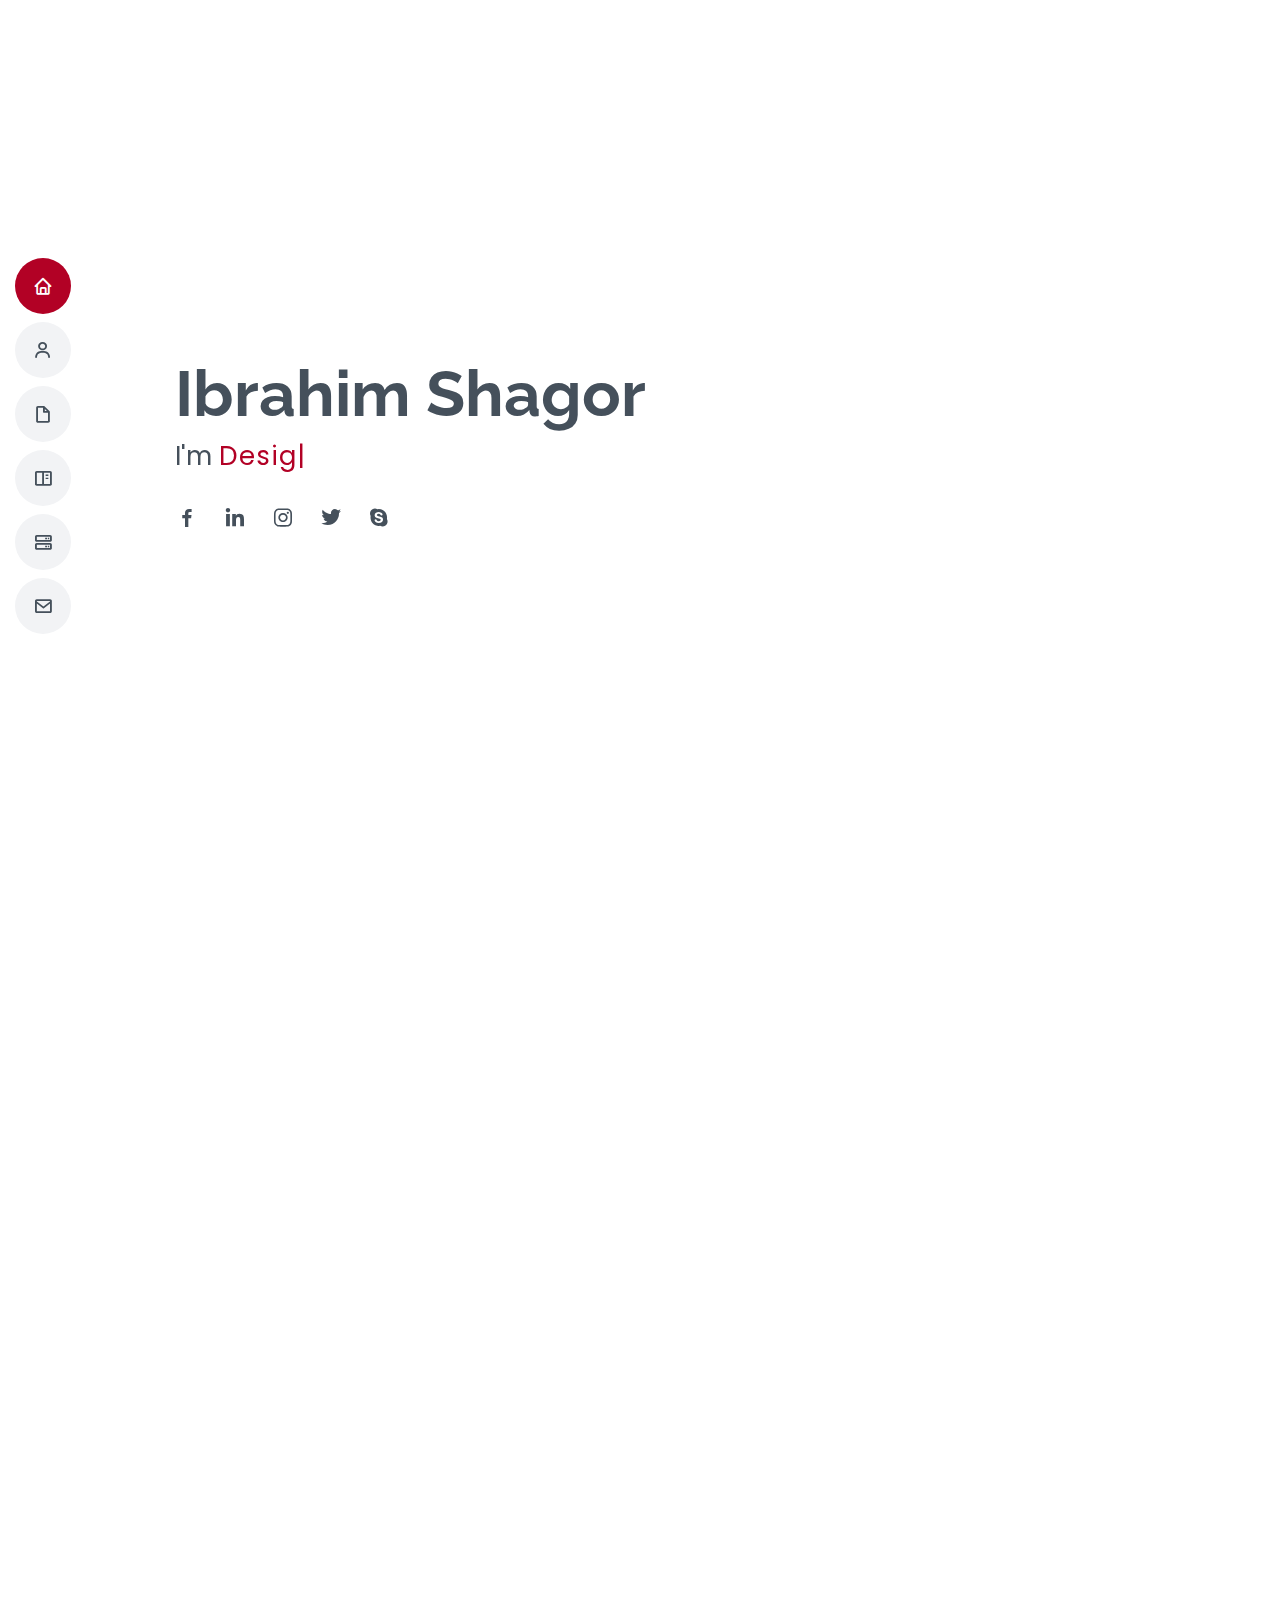
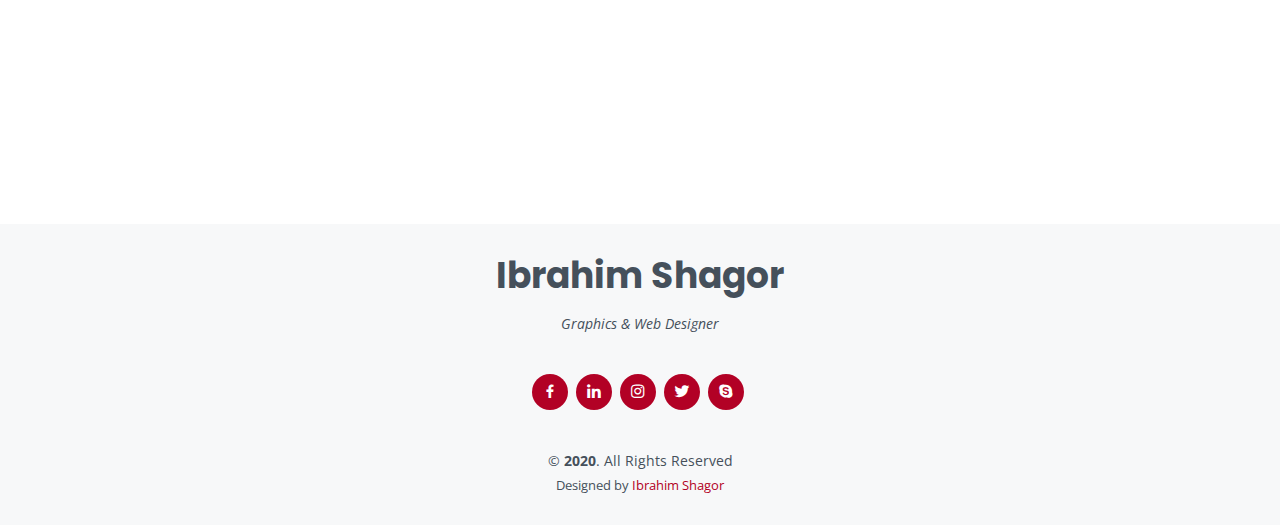
==== index.html @ 2f94fc1f "Update index.html" ====
<!DOCTYPE html>
<html lang="en">

<head>
  <meta charset="utf-8">
  <meta content="width=device-width, initial-scale=1.0" name="viewport">

  <title>Ibrahim - Personal Portfolio</title>
  <meta content="" name="description">
  <meta content="" name="keywords">

  <!-- Favicons -->
  <link href="https://i.postimg.cc/Vv76XWrm/favicon.png
" rel="icon">
  <link href="https://i.postimg.cc/Vv76XWrm/favicon.png
" rel="apple-touch-icon">

  <!-- Google Fonts -->
  <link href="https://fonts.googleapis.com/css?family=Open+Sans:300,300i,400,400i,600,600i,700,700i|Raleway:300,300i,400,400i,500,500i,600,600i,700,700i|Poppins:300,300i,400,400i,500,500i,600,600i,700,700i" rel="stylesheet">

  <!-- Vendor CSS Files -->
  <link href="assets/vendor/bootstrap/css/bootstrap.min.css" rel="stylesheet">
  <link href="assets/vendor/icofont/icofont.min.css" rel="stylesheet">
  <link href="assets/vendor/boxicons/css/boxicons.min.css" rel="stylesheet">
  <link href="assets/vendor/venobox/venobox.css" rel="stylesheet">
  <link href="assets/vendor/owl.carousel/assets/owl.carousel.min.css" rel="stylesheet">
  <link href="assets/vendor/aos/aos.css" rel="stylesheet">

  <!-- Template Main CSS File -->
  <link href="assets/css/style.css" rel="stylesheet">
  
  <!-- Template Main JS Script -->

  <!-- =======================================================
  * Template Name: Kobi
  * Template URL: https://ibrahimshagor.github.io/kobi/
  * Author: Ibrahim Shagor
  ======================================================== -->
</head>

<body>

  <!-- ======= Mobile nav toggle button ======= -->
  <button type="button" class="mobile-nav-toggle d-lg-none"><i class="icofont-navigation-menu"></i></button>

  <!-- ======= Header ======= -->
  <header id="header" class="d-flex flex-column justify-content-center">

    <nav class="nav-menu">
      <ul>
        <li class="active"><a href="#hero"><i class="bx bx-home"></i> <span>Home</span></a></li>
        <li><a href="#about"><i class="bx bx-user"></i> <span>About</span></a></li>
        <li><a href="#resume"><i class="bx bx-file-blank"></i> <span>Resume</span></a></li>
        <li><a href="#portfolio"><i class="bx bx-book-content"></i> <span>Portfolio</span></a></li>
        <li><a href="#services"><i class="bx bx-server"></i> <span>Services</span></a></li>
        <li><a href="#contact"><i class="bx bx-envelope"></i> <span>Contact</span></a></li>
      </ul>
    </nav><!-- .nav-menu -->

  </header><!-- End Header -->

  <!-- ======= Hero Section ======= -->
  <section id="hero" class="d-flex flex-column justify-content-center">
    <div class="container" data-aos="zoom-in" data-aos-delay="100">
      <h1>Ibrahim Shagor</h1>
      <p>I'm <span class="typed" data-typed-items="Designer, Developer, Freelancer"></span></p>
      <div class="social-links">
        <a href="https://www.facebook.com/ibrahimshagor.official/" class="facebook"><i class="bx bxl-facebook"></i></a>
        <a href="https://www.linkedin.com/in/mohammad-ibrahim-hossain-051128176/" class="linkedin"><i class="bx bxl-linkedin"></i></a>
        <a href="https://www.instagram.com/ibrahimshagor.official/" class="instagram"><i class="bx bxl-instagram"></i></a>
        <a href="#" class="twitter"><i class="bx bxl-twitter"></i></a>
        <a href="#" class="google-plus"><i class="bx bxl-skype"></i></a>
      </div>
    </div>
  </section><!-- End Hero -->

  <main id="main">

    <!-- ======= About Section ======= -->
    <section id="about" class="about">
      <div class="container" data-aos="fade-up">

        <div class="section-title">
          <h2>About</h2>
          <p></p>
        </div>

        <div class="row">
          <div class="col-lg-4">
            <img src="https://i.postimg.cc/m2RNjLPn/1-a.jpg" class="img-fluid" alt="">
          </div>
          <div class="col-lg-8 pt-4 pt-lg-0 content">
            <h3>Graphics Designer &amp; Web Developer.</h3>
            <p class="font-italic">
              
            </p>
            <div class="row">
              <div class="col-lg-6">
                <ul>
                  <li><i class="icofont-rounded-right"></i> <strong>Birthday:</strong> 22 April 1998</li>
                  <li><i class="icofont-rounded-right"></i> <strong>Website:</strong> ---</li>
                  <li><i class="icofont-rounded-right"></i> <strong>Phone:</strong> +880 19505 08397</li>
                  <li><i class="icofont-rounded-right"></i> <strong>City:</strong> Dhaka, Bangladesh</li>
                </ul>
              </div>
              <div class="col-lg-6">
                <ul>
                  <li><i class="icofont-rounded-right"></i> <strong>Age:</strong> 23</li>
                  <li><i class="icofont-rounded-right"></i> <strong>Degree:</strong> Bachelor</li>
                  <li><i class="icofont-rounded-right"></i> <strong>Email:</strong> ibrahimshagor.official@gmail.com</li>
                  <li><i class="icofont-rounded-right"></i> <strong>Freelance:</strong> Available</li>
                </ul>
              </div>
            </div>
            <p>
              I'm Ibrahim Shagor, a graphics and web designer. Designing is my passion. Andit always brings my happiness. I never feel bored to code a website or design a graphics. I always ready to serve.
            </p>
            <p><a href="https://drive.google.com/uc?export=download&id=1RC57catyP0ty26M885lwnnXZK2s25V3y"><button style="background: #B20125; color: white; padding: 10px 20px; border-radius: 20px;">Download CV</button></a></p>
          </div>
        </div>

      </div>
    </section><!-- End About Section -->

    <!-- ======= Facts Section ======= -->
    <section id="facts" class="facts">
      <div class="container" data-aos="fade-up">

        <div class="section-title">
          <h2>Facts</h2>
          <p></p>
        </div>

        <div class="row">

          <div class="col-lg-3 col-md-6">
            <div class="count-box">
              <i class="icofont-simple-smile"></i>
              <span data-toggle="counter-up">5</span>
              <p>Happy Clients</p>
            </div>
          </div>

          <div class="col-lg-3 col-md-6 mt-5 mt-md-0">
            <div class="count-box">
              <i class="icofont-document-folder"></i>
              <span data-toggle="counter-up">7</span>
              <p>Projects</p>
            </div>
          </div>

          <div class="col-lg-3 col-md-6 mt-5 mt-lg-0">
            <div class="count-box">
              <i class="icofont-live-support"></i>
              <span data-toggle="counter-up">1000</span>
              <p>Hours Of Support</p>
            </div>
          </div>

          <div class="col-lg-3 col-md-6 mt-5 mt-lg-0">
            <div class="count-box">
              <i class="icofont-clock-time"></i>
              <span data-toggle="counter-up">15</span>
              <p>Hard Workers</p>
            </div>
          </div>

        </div>

      </div>
    </section><!-- End Facts Section -->

    <!-- ======= Skills Section ======= -->
    <section id="skills" class="skills section-bg">
      <div class="container" data-aos="fade-up">

        <div class="section-title">
          <h2>Skills</h2>
          <p></p>
        </div>

        <div class="row skills-content">

          <div class="col-lg-6">

            <div class="progress">
              <span class="skill">HTML <i class="val">90%</i></span>
              <div class="progress-bar-wrap">
                <div class="progress-bar" role="progressbar" aria-valuenow="100" aria-valuemin="0" aria-valuemax="100"></div>
              </div>
            </div>

            <div class="progress">
              <span class="skill">CSS <i class="val">90%</i></span>
              <div class="progress-bar-wrap">
                <div class="progress-bar" role="progressbar" aria-valuenow="90" aria-valuemin="0" aria-valuemax="100"></div>
              </div>
            </div>

            <div class="progress">
              <span class="skill">JavaScript <i class="val">50%</i></span>
              <div class="progress-bar-wrap">
                <div class="progress-bar" role="progressbar" aria-valuenow="75" aria-valuemin="0" aria-valuemax="100"></div>
              </div>
            </div>

          </div>

          <div class="col-lg-6">

            <div class="progress">
              <span class="skill">WordPress/CMS <i class="val">85%</i></span>
              <div class="progress-bar-wrap">
                <div class="progress-bar" role="progressbar" aria-valuenow="80" aria-valuemin="0" aria-valuemax="100"></div>
              </div>
            </div>

            <div class="progress">
              <span class="skill">Illustrator <i class="val">80%</i></span>
              <div class="progress-bar-wrap">
                <div class="progress-bar" role="progressbar" aria-valuenow="90" aria-valuemin="0" aria-valuemax="100"></div>
              </div>
            </div>

            <div class="progress">
              <span class="skill">Photoshop <i class="val">75%</i></span>
              <div class="progress-bar-wrap">
                <div class="progress-bar" role="progressbar" aria-valuenow="55" aria-valuemin="0" aria-valuemax="100"></div>
              </div>
            </div>

          </div>

        </div>

      </div>
    </section><!-- End Skills Section -->

    <!-- ======= Resume Section ======= -->
    <section id="resume" class="resume">
      <div class="container" data-aos="fade-up">

        <div class="section-title">
          <h2>Resume</h2>
          <p></p>
        </div>

        <div class="row">
          <div class="col-lg-6">
            <h3 class="resume-title">Sumary</h3>
            <div class="resume-item pb-0">
              <h4>Ibrahim Shagor</h4>
              <p><em>I have more then 4 years experience about graphics and web designing.</em></p>
              <ul>
                <li>Dhaka, Bangladesh</li>
                <li>+880 19505 08397</li>
                <li>ibrahimshagor.official@gmail.com</li>
              </ul>
            </div>

            <h3 class="resume-title">Education</h3>
            <div class="resume-item">
              <h4>Bachelor of Business Administration In Management</h4>
              <h5>2017 - Present</h5>
              <p><em>Kabi Nazrul Govt. College, Dhaka</em></p>
              <p></p>
            </div>
            <div class="resume-item">
              <h4>Higher Secondary Certificate In Business Studies</h4>
              <h5>2015 - 2017</h5>
              <p><em>BAF Shaheen College, Kurmitola, Dhaka</em></p>
              <p></p>
            </div>
          </div>
          <div class="col-lg-6">
            <h3 class="resume-title">Professional Experience</h3>
            <div class="resume-item">
              <h4>Founder & Developer</h4>
              <h5>2021 - Present</h5>
              <p><em>TIKMERK IT, Dhaka</em></p>
              <ul>
                <li>Managed 6 members of this institution in work.</li>
                <li>Taught some student for this institution.</li>
                <li>Completed some projects.</li>
              </ul>
            </div>
            <div class="resume-item">
              <h4>IT Manager</h4>
              <h5>2018 - 2021</h5>
              <p><em>Ingenious Official, Dhaka</em></p>
              <ul>
                <li>Developed a website.</li>
                <li>Managed a ecommerce store.</li>
                <li>Did a lot of graphics designs.</li>
              </ul>
            </div>
          </div>
        </div>

      </div>
    </section><!-- End Resume Section -->

    <!-- ======= Portfolio Section ======= -->
    <section id="portfolio" class="portfolio section-bg">
      <div class="container" data-aos="fade-up">

        <div class="section-title">
          <h2>Portfolio</h2>
          <p>Check out some of my work below</p>
        </div>

        <div class="row">
          <div class="col-lg-12 d-flex justify-content-center" data-aos="fade-up" data-aos-delay="100">
            <ul id="portfolio-flters">
              <li data-filter="*" class="filter-active">All</li>
              <li data-filter=".filter-graphics">Graphics</li>
              <li data-filter=".filter-web">Web Design</li>
              <li data-filter=".filter-wp">WordPress</li>
            </ul>
          </div>
        </div>

        <div class="row portfolio-container" data-aos="fade-up" data-aos-delay="200">

          <div class="col-lg-4 col-md-6 portfolio-item filter-web">
            <div class="portfolio-wrap">
              <img src="https://i.postimg.cc/05mGjn34/web1.jpg" class="img-fluid" alt="">
              <div class="portfolio-info">
                <h4>Web 1</h4>
                <p>Web Design</p>
                <div class="portfolio-links">
                  <a href="https://i.postimg.cc/05mGjn34/web1.jpg" data-gall="portfolioGallery" class="venobox" title="Web 1"><i class="bx bx-plus"></i></a>
                  <a href="portfolio-web.html" data-gall="portfolioDetailsGallery" data-vbtype="iframe" class="venobox" title="Portfolio Details"><i class="bx bx-link"></i></a>
                </div>
              </div>
            </div>
          </div>

          <div class="col-lg-4 col-md-6 portfolio-item filter-wp">
            <div class="portfolio-wrap">
              <img src="https://i.postimg.cc/zGPH0H6W/wp1.jpg" class="img-fluid" alt="">
              <div class="portfolio-info">
                <h4>WordPress 1</h4>
                <p>WordPress</p>
                <div class="portfolio-links">
                  <a href="https://i.postimg.cc/zGPH0H6W/wp1.jpg" data-gall="portfolioGallery" class="venobox" title="WordPress 1"><i class="bx bx-plus"></i></a>
                  <a href="portfolio-wp.html" data-gall="portfolioDetailsGallery" data-vbtype="iframe" class="venobox" title="Portfolio Details"><i class="bx bx-link"></i></a>
                </div>
              </div>
            </div>
          </div>

          <div class="col-lg-4 col-md-6 portfolio-item filter-graphics">
            <div class="portfolio-wrap">
              <img src="https://i.postimg.cc/L8m3rPxb/gra1.jpg" class="img-fluid" alt="">
              <div class="portfolio-info">
                <h4>Graphics 1</h4>
                <p>Graphics</p>
                <div class="portfolio-links">
                  <a href="https://i.postimg.cc/L8m3rPxb/gra1.jpg" data-gall="portfolioGallery" class="venobox" title="Graphics 1"><i class="bx bx-plus"></i></a>
                  <a href="portfolio-graphics.html" data-gall="portfolioDetailsGallery" data-vbtype="iframe" class="venobox" title="Portfolio Details"><i class="bx bx-link"></i></a>
                </div>
              </div>
            </div>
          </div>

          <div class="col-lg-4 col-md-6 portfolio-item filter-web">
            <div class="portfolio-wrap">
              <img src="https://i.postimg.cc/jjLPb4PZ/web2.jpg" class="img-fluid" alt="">
              <div class="portfolio-info">
                <h4>Web 2</h4>
                <p>Web Design</p>
                <div class="portfolio-links">
                  <a href="https://i.postimg.cc/jjLPb4PZ/web2.jpg" data-gall="portfolioGallery" class="venobox" title="Web 2"><i class="bx bx-plus"></i></a>
                  <a href="portfolio-web.html" data-gall="portfolioDetailsGallery" data-vbtype="iframe" class="venobox" title="Portfolio Details"><i class="bx bx-link"></i></a>
                </div>
              </div>
            </div>
          </div>

          <div class="col-lg-4 col-md-6 portfolio-item filter-graphics">
            <div class="portfolio-wrap">
              <img src="https://i.postimg.cc/L8v3Rs76/gra2.jpg" class="img-fluid" alt="">
              <div class="portfolio-info">
                <h4>Graphics 2</h4>
                <p>Graphics</p>
                <div class="portfolio-links">
                  <a href="https://i.postimg.cc/L8v3Rs76/gra2.jpg" data-gall="portfolioGallery" class="venobox" title="Graphics 2"><i class="bx bx-plus"></i></a>
                  <a href="portfolio-graphics.html" data-gall="portfolioDetailsGallery" data-vbtype="iframe" class="venobox" title="Portfolio Details"><i class="bx bx-link"></i></a>
                </div>
              </div>
            </div>
          </div>

          <div class="col-lg-4 col-md-6 portfolio-item filter-wp">
            <div class="portfolio-wrap">
              <img src="https://i.postimg.cc/Y03hgvQv/wp2.jpg" class="img-fluid" alt="">
              <div class="portfolio-info">
                <h4>WordPress 2</h4>
                <p>WordPress</p>
                <div class="portfolio-links">
                  <a href="https://i.postimg.cc/Y03hgvQv/wp2.jpg" data-gall="portfolioGallery" class="venobox" title="WordPress 2"><i class="bx bx-plus"></i></a>
                  <a href="portfolio-wp.html" data-gall="portfolioDetailsGallery" data-vbtype="iframe" class="venobox" title="Portfolio Details"><i class="bx bx-link"></i></a>
                </div>
              </div>
            </div>
          </div>

          <div class="col-lg-4 col-md-6 portfolio-item filter-graphics">
            <div class="portfolio-wrap">
              <img src="https://i.postimg.cc/hv9VY4Tn/gra3.png" class="img-fluid" alt="">
              <div class="portfolio-info">
                <h4>Graphics 3</h4>
                <p>Graphics</p>
                <div class="portfolio-links">
                  <a href="https://i.postimg.cc/hv9VY4Tn/gra3.png" data-gall="portfolioGallery" class="venobox" title="Graphics 3"><i class="bx bx-plus"></i></a>
                  <a href="portfolio-graphics.html" data-gall="portfolioDetailsGallery" data-vbtype="iframe" class="venobox" title="Portfolio Details"><i class="bx bx-link"></i></a>
                </div>
              </div>
            </div>
          </div>

          <div class="col-lg-4 col-md-6 portfolio-item filter-wp">
            <div class="portfolio-wrap">
              <img src="https://i.postimg.cc/44bKjSjX/wp3.jpg" class="img-fluid" alt="">
              <div class="portfolio-info">
                <h4>WordPress 3</h4>
                <p>WordPress</p>
                <div class="portfolio-links">
                  <a href="https://i.postimg.cc/44bKjSjX/wp3.jpg" data-gall="portfolioGallery" class="venobox" title="WordPress 3"><i class="bx bx-plus"></i></a>
                  <a href="portfolio-wp.html" data-gall="portfolioDetailsGallery" data-vbtype="iframe" class="venobox" title="Portfolio Details"><i class="bx bx-link"></i></a>
                </div>
              </div>
            </div>
          </div>

          <div class="col-lg-4 col-md-6 portfolio-item filter-web">
            <div class="portfolio-wrap">
              <img src="https://i.postimg.cc/zX7gHckx/web3.jpg" class="img-fluid" alt="">
              <div class="portfolio-info">
                <h4>Web 3</h4>
                <p>Web Design</p>
                <div class="portfolio-links">
                  <a href="https://i.postimg.cc/zX7gHckx/web3.jpg" data-gall="portfolioGallery" class="venobox" title="Web 3"><i class="bx bx-plus"></i></a>
                  <a href="portfolio-web.html" data-gall="portfolioDetailsGallery" data-vbtype="iframe" class="venobox" title="Portfolio Details"><i class="bx bx-link"></i></a>
                </div>
              </div>
            </div>
          </div>

        </div>

      </div>
    </section><!-- End Portfolio Section -->

    <!-- ======= Services Section ======= -->
    <section id="services" class="services">
      <div class="container" data-aos="fade-up">

        <div class="section-title">
          <h2>Services</h2>
          <p></p>
        </div>

        <div class="row">

          <div class="col-lg-4 col-md-6 d-flex align-items-stretch" data-aos="zoom-in" data-aos-delay="100">
            <div class="icon-box iconbox-blue">
              <div class="icon">
                <svg width="100" height="100" viewBox="0 0 600 600" xmlns="http://www.w3.org/2000/svg">
                  <path stroke="none" stroke-width="0" fill="#f5f5f5" d="M300,521.0016835830174C376.1290562159157,517.8887921683347,466.0731472004068,529.7835943286574,510.70327084640275,468.03025145048787C554.3714126377745,407.6079735673963,508.03601936045806,328.9844924480964,491.2728898941984,256.3432110539036C474.5976632858925,184.082847569629,479.9380746630129,96.60480741107993,416.23090153303,58.64404602377083C348.86323505073057,18.502131276798302,261.93793281208167,40.57373210992963,193.5410806939664,78.93577620505333C130.42746243093433,114.334589627462,98.30271207620316,179.96522072025542,76.75703585869454,249.04625023123273C51.97151888228291,328.5150500222984,13.704378332031375,421.85034740162234,66.52175969318436,486.19268352777647C119.04800174914682,550.1803526380478,217.28368757567262,524.383925680826,300,521.0016835830174"></path>
                </svg>
                <i class="bx bxl-spring-boot"></i>
              </div>
              <h4><a href="">Graphic Design</a></h4>
              <p>As I am a graphic designer, I am ready to design for you anytime.</p>
            </div>
          </div>

          <div class="col-lg-4 col-md-6 d-flex align-items-stretch mt-4 mt-md-0" data-aos="zoom-in" data-aos-delay="200">
            <div class="icon-box iconbox-orange ">
              <div class="icon">
                <svg width="100" height="100" viewBox="0 0 600 600" xmlns="http://www.w3.org/2000/svg">
                  <path stroke="none" stroke-width="0" fill="#f5f5f5" d="M300,582.0697525312426C382.5290701553225,586.8405444964366,449.9789794690241,525.3245884688669,502.5850820975895,461.55621195738473C556.606425686781,396.0723002908107,615.8543463187945,314.28637112970534,586.6730223649479,234.56875336149918C558.9533121215079,158.8439757836574,454.9685369536778,164.00468322053177,381.49747125262974,130.76875717737553C312.15926192815925,99.40240125094834,248.97055460311594,18.661163978235184,179.8680185752513,50.54337015887873C110.5421016452524,82.52863877960104,119.82277516462835,180.83849132639028,109.12597500060166,256.43424936330496C100.08760227029461,320.3096726198365,92.17705696193138,384.0621239912766,124.79988738764834,439.7174275375508C164.83382741302287,508.01625554203684,220.96474134820875,577.5009287672846,300,582.0697525312426"></path>
                </svg>
                <i class="bx bx-code-alt"></i>
              </div>
              <h4><a href="">Web Design</a></h4>
              <p>I can do HTML & CSS template, Email signature or template for you</p>
            </div>
          </div>

          <div class="col-lg-4 col-md-6 d-flex align-items-stretch mt-4 mt-lg-0" data-aos="zoom-in" data-aos-delay="300">
            <div class="icon-box iconbox-pink">
              <div class="icon">
                <svg width="100" height="100" viewBox="0 0 600 600" xmlns="http://www.w3.org/2000/svg">
                  <path stroke="none" stroke-width="0" fill="#f5f5f5" d="M300,541.5067337569781C382.14930387511276,545.0595476570109,479.8736841581634,548.3450877840088,526.4010558755058,480.5488172755941C571.5218469581645,414.80211281144784,517.5187510058486,332.0715597781072,496.52539010469104,255.14436215662573C477.37192572678356,184.95920475031193,473.57363656557914,105.61284051026155,413.0603344069578,65.22779650032875C343.27470386102294,18.654635553484475,251.2091493199835,5.337323636656869,175.0934190732945,40.62881213300186C97.87086631185822,76.43348514350839,51.98124368387456,156.15599469081315,36.44837278890362,239.84606092416172C21.716077023791087,319.22268207091537,43.775223500013084,401.1760424656574,96.891909868211,461.97329694683043C147.22146801428983,519.5804099606455,223.5754009179313,538.201503339737,300,541.5067337569781"></path>
                </svg>
                <i class="bx bxl-wordpress"></i>
              </div>
              <h4><a href="">WordPress</a></h4>
              <p>I will do any kind of wordpress website design that you want.</p>
            </div>
          </div>

          

        </div>

      </div>
    </section><!-- End Services Section -->

    <!-- ======= Testimonials Section ======= -->
    <section id="testimonials" class="testimonials section-bg">
      <div class="container" data-aos="fade-up">

        <div class="section-title">
          <h2>Testimonials</h2>
        </div>

        <div class="owl-carousel testimonials-carousel" data-aos="zoom-in" data-aos-delay="100">

          <div class="testimonial-item">
            <img src="tm1.jpg" class="testimonial-img" alt="">
            <h3>Mostak Ahamed</h3>
            <h4>Web Developer</h4>
            <p>
              <i class="bx bxs-quote-alt-left quote-icon-left"></i>
              He is super cool and hard worker I have ever seen.
              <i class="bx bxs-quote-alt-right quote-icon-right"></i>
            </p>
          </div>

          <div class="testimonial-item">
            <img src="tm2.jpg" class="testimonial-img" alt="">
            <h3>Kaniz Fatema</h3>
            <h4>Designer</h4>
            <p>
              <i class="bx bxs-quote-alt-left quote-icon-left"></i>
              He has helped me to learn designing. Very friendly and helpfull.
              <i class="bx bxs-quote-alt-right quote-icon-right"></i>
            </p>
          </div>

          

        </div>

      </div>
    </section><!-- End Testimonials Section -->

    <!-- ======= Contact Section ======= -->
    <section id="contact" class="contact">
      <div class="container" data-aos="fade-up">

        <div class="section-title">
          <h2>Contact</h2>
        </div>

        <div class="row mt-1">

          <div class="col-lg-4">
            <div class="info">
              <div class="address">
                <i class="icofont-google-map"></i>
                <h4>Location:</h4>
                <p>Dhaka, Bangladesh</p>
              </div>

              <div class="email">
                <i class="icofont-envelope"></i>
                <h4>Email:</h4>
                <p>ibrahimshagor.official@gmail.com</p>
              </div>

              <div class="phone">
                <i class="icofont-phone"></i>
                <h4>Call:</h4>
                <p>+880 19505 08397</p>
              </div>

            </div>

          </div>

          <div class="col-lg-8 mt-5 mt-lg-0">

            <img src="newsltr.png" height="" width="100%" alt="contactpicture">

          </div>

        </div>

      </div>
    </section><!-- End Contact Section -->

  </main><!-- End #main -->

  <!-- ======= Footer ======= -->
  <footer id="footer">
    <div class="container">
      <h3>Ibrahim Shagor</h3>
      <p>Graphics & Web Designer</p>
      <div class="social-links">
        <a href="https://facebook.com/ibrahimshagor.official" class="facebook"><i class="bx bxl-facebook"></i></a>
        <a href="https://www.linkedin.com/in/mohammad-ibrahim-hossain-051128176/" class="linkedin"><i class="bx bxl-linkedin"></i></a>
        <a href="https://www.instagram.com/ibrahimshagor.official/" class="instagram"><i class="bx bxl-instagram"></i></a>
        <a href="#" class="twitter"><i class="bx bxl-twitter"></i></a>
        <a href="#" class="google-plus"><i class="bx bxl-skype"></i></a>
      </div>
      <div class="copyright">
        &copy; <strong><span>2020</span></strong>. All Rights Reserved
      </div>
      <div class="credits">
        <!-- All the links in the footer should remain intact. -->
        <!-- You can delete the links only if you purchased the pro version. -->
        <!-- Licensing information: [license-url] -->
        <!-- Purchase the pro version with working PHP/AJAX contact form: https://bootstrapmade.com/free-html-bootstrap-template-my-resume/ -->
        Designed by <a href="#">Ibrahim Shagor</a>
      </div>
    </div>
  </footer><!-- End Footer -->

  <a href="#" class="back-to-top"><i class="bx bx-up-arrow-alt"></i></a>
  <!-- <div id="preloader"></div> -->

  <!-- Vendor JS Files -->
  <script src="assets/vendor/jquery/jquery.min.js"></script>
  <script src="assets/vendor/bootstrap/js/bootstrap.bundle.min.js"></script>
  <script src="assets/vendor/jquery.easing/jquery.easing.min.js"></script>
  <script src="assets/vendor/php-email-form/validate.js"></script>
  <script src="assets/vendor/waypoints/jquery.waypoints.min.js"></script>
  <script src="assets/vendor/counterup/counterup.min.js"></script>
  <script src="assets/vendor/isotope-layout/isotope.pkgd.min.js"></script>
  <script src="assets/vendor/venobox/venobox.min.js"></script>
  <script src="assets/vendor/owl.carousel/owl.carousel.min.js"></script>
  <script src="assets/vendor/typed.js/typed.min.js"></script>
  <script src="assets/vendor/aos/aos.js"></script>

  <!-- Template Main JS File -->
  <script src="assets/js/main.js"></script>
  
  
  <script>
$(document).bind("contextmenu",function(e){
  return false;
    })
  </script>

</body>

</html>
---- assets/vendor/venobox/venobox.css ----
/* ------ venobox.css --------*/
.vbox-overlay *, .vbox-overlay *:before, .vbox-overlay *:after{
    -webkit-backface-visibility: hidden;
    -webkit-box-sizing:border-box;
    -moz-box-sizing:border-box;
    box-sizing:border-box;
}
.vbox-overlay * { 
    -webkit-backface-visibility: visible;
    backface-visibility: visible;
}
.vbox-overlay{
    display: -webkit-flex;
    display: flex;
    -webkit-flex-direction: column;
    flex-direction: column;
    -webkit-justify-content: center;
    justify-content: center;
    -webkit-align-items: center;
    align-items: center;
    position: fixed;
    left: 0;
    top: 0;
    bottom: 0;
    right: 0;
    z-index: 999999;
}

/* ----- navigation ----- */
.vbox-title{
    width: 100%;
    height: 40px;
    float: left;
    text-align: center;
    line-height: 28px;
    font-size: 12px;
    padding: 6px 50px;
    overflow: hidden;
    position: fixed;
    display: none;
    left: 0;
    z-index: 89;
}
.vbox-close{
    cursor: pointer;
    position: fixed;
    top: -1px;
    right: 0;
    width: 50px;
    height: 40px;
    padding: 6px;
    display: block;
    background-position:10px center;
    overflow: hidden;
    font-size: 24px;
    line-height: 1;
    text-align: center;
    z-index: 99;
}
.vbox-left{
    cursor: pointer;
    position: fixed;
    left: 0;
    height: 40px;
    overflow: hidden;
    line-height: 28px;
    font-size: 12px;
    z-index: 99;
    display: flex;
    align-items:center;
}
.vbox-num{
    display: inline-block;
    margin: 6px 0 6px 15px;
}
/* ----- Social share ----- */
.vbox-share{
    line-height: 28px;
    font-size: 12px;
    overflow: hidden;
    position: fixed;
    left: 0;
    z-index: 98;
    display: flex;
    align-items:center;
    justify-content: center;
    width: 100%;
    text-align: center;
}
.vbox-share svg{
    max-height: 28px;
    width: 28px;
    z-index: 10;
    margin-left: 12px;
    margin-top: 6px;
    margin-bottom: 6px;
    vertical-align: middle;
}


/* ----- navigation ARROWS ----- */
.vbox-next, .vbox-prev{
    position: fixed;
    top: 50%;
    margin-top: -15px;
    overflow: hidden;
    cursor: pointer;
    display: block;
    width: 45px;
    height: 45px;
    z-index: 99;
}
.vbox-next span, .vbox-prev span{
    position: relative;
    width: 20px;
    height: 20px;
    border: 2px solid transparent;
    border-top-color: #B6B6B6;
    border-right-color: #B6B6B6;
    text-indent: -100px;
    position: absolute;
    top: 8px;
    display: block;
}
.vbox-prev{
    left: 15px;
}
.vbox-next{
    right: 15px;
}
.vbox-prev span{
    left: 10px;
    -ms-transform: rotate(-135deg);
    -webkit-transform: rotate(-135deg);
    transform: rotate(-135deg);
}
.vbox-next span{
    -ms-transform: rotate(45deg);
    -webkit-transform: rotate(45deg);
    transform: rotate(45deg);
    right: 10px;
}
/* ------- inline window ------ */
.vbox-inline{
    width: 420px;
    height: 315px;
    height: 70vh;
    padding: 10px;
    background: #fff;
    margin: 0 auto;
    overflow: auto;
    text-align: left;
}
/* ------- Video & iFrames window ------ */
.venoframe{
    max-width: 100%;
    width: 100%;
    border: none;
    width: 100%;
    height: 260px;
    height: 70vh;
}
.venoframe.vbvid{
    height: 260px;
}
@media (min-width: 768px) {
    .venoframe, .vbox-inline{
        width: 90%;
        height: 360px;
        height: 70vh;
    }
    .venoframe.vbvid{
        width: 640px;
        height: 360px;
    }
}
@media (min-width: 992px) {
    .venoframe, .vbox-inline{
        max-width: 1200px;
        width: 80%;
        height: 540px;
        height: 70vh;
    }
    .venoframe.vbvid{
        width: 960px;
        height: 540px;
    }
}
/* 
Please do NOT edit this part! 
or at least read this note: http://i.imgur.com/7C0ws9e.gif
*/
.vbox-open{
    overflow: hidden;
}
.vbox-container{
    position: absolute;
    left: 0;
    right: 0;
    top: 0;
    bottom: 0;
    overflow-x: hidden;
    overflow-y: scroll;
    overflow-scrolling: touch;
    -webkit-overflow-scrolling: touch;
    z-index: 20;
    max-height: 100%;

}

.vbox-content{
    text-align: center;
    float: left;
    width: 100%;
    position: relative;
    overflow: hidden;
    padding: 20px 4%;
}
.vbox-container img{
    max-width: 100%;
    height: auto;
}
.vbox-figlio{
    box-shadow: 0 0 12px rgba(0,0,0,0.19), 0 6px 6px rgba(0,0,0,0.23);
    max-width: 100%;
    text-align: initial;
}
img.vbox-figlio{
    -webkit-user-select: none;
-khtml-user-select: none;
-moz-user-select: none;
-o-user-select: none;
user-select: none;
}
.vbox-content.swipe-left{
    margin-left: -200px !important;
}
.vbox-content.swipe-right{
    margin-left: 200px !important;
}
.vbox-animated{
    webkit-transition: margin 300ms ease-out;
    transition: margin 300ms ease-out;
}

/* ---------- preloader ----------
 * SPINKIT 
 * http://tobiasahlin.com/spinkit/
-------------------------------- */
.sk-double-bounce,.sk-rotating-plane{width:40px;height:40px;margin:40px auto}.sk-rotating-plane{background-color:#333;-webkit-animation:sk-rotatePlane 1.2s infinite ease-in-out;animation:sk-rotatePlane 1.2s infinite ease-in-out}@-webkit-keyframes sk-rotatePlane{0%{-webkit-transform:perspective(120px) rotateX(0) rotateY(0);transform:perspective(120px) rotateX(0) rotateY(0)}50%{-webkit-transform:perspective(120px) rotateX(-180.1deg) rotateY(0);transform:perspective(120px) rotateX(-180.1deg) rotateY(0)}100%{-webkit-transform:perspective(120px) rotateX(-180deg) rotateY(-179.9deg);transform:perspective(120px) rotateX(-180deg) rotateY(-179.9deg)}}@keyframes sk-rotatePlane{0%{-webkit-transform:perspective(120px) rotateX(0) rotateY(0);transform:perspective(120px) rotateX(0) rotateY(0)}50%{-webkit-transform:perspective(120px) rotateX(-180.1deg) rotateY(0);transform:perspective(120px) rotateX(-180.1deg) rotateY(0)}100%{-webkit-transform:perspective(120px) rotateX(-180deg) rotateY(-179.9deg);transform:perspective(120px) rotateX(-180deg) rotateY(-179.9deg)}}.sk-double-bounce{position:relative}.sk-double-bounce .sk-child{width:100%;height:100%;border-radius:50%;background-color:#333;opacity:.6;position:absolute;top:0;left:0;-webkit-animation:sk-doubleBounce 2s infinite ease-in-out;animation:sk-doubleBounce 2s infinite ease-in-out}.sk-chasing-dots .sk-child,.sk-spinner-pulse,.sk-three-bounce .sk-child{background-color:#333;border-radius:100%}.sk-double-bounce .sk-double-bounce2{-webkit-animation-delay:-1s;animation-delay:-1s}@-webkit-keyframes sk-doubleBounce{0%,100%{-webkit-transform:scale(0);transform:scale(0)}50%{-webkit-transform:scale(1);transform:scale(1)}}@keyframes sk-doubleBounce{0%,100%{-webkit-transform:scale(0);transform:scale(0)}50%{-webkit-transform:scale(1);transform:scale(1)}}.sk-wave{margin:40px auto;width:50px;height:40px;text-align:center;font-size:10px}.sk-wave .sk-rect{background-color:#333;height:100%;width:6px;display:inline-block;-webkit-animation:sk-waveStretchDelay 1.2s infinite ease-in-out;animation:sk-waveStretchDelay 1.2s infinite ease-in-out}.sk-wave .sk-rect1{-webkit-animation-delay:-1.2s;animation-delay:-1.2s}.sk-wave .sk-rect2{-webkit-animation-delay:-1.1s;animation-delay:-1.1s}.sk-wave .sk-rect3{-webkit-animation-delay:-1s;animation-delay:-1s}.sk-wave .sk-rect4{-webkit-animation-delay:-.9s;animation-delay:-.9s}.sk-wave .sk-rect5{-webkit-animation-delay:-.8s;animation-delay:-.8s}@-webkit-keyframes sk-waveStretchDelay{0%,100%,40%{-webkit-transform:scaleY(.4);transform:scaleY(.4)}20%{-webkit-transform:scaleY(1);transform:scaleY(1)}}@keyframes sk-waveStretchDelay{0%,100%,40%{-webkit-transform:scaleY(.4);transform:scaleY(.4)}20%{-webkit-transform:scaleY(1);transform:scaleY(1)}}.sk-wandering-cubes{margin:40px auto;width:40px;height:40px;position:relative}.sk-wandering-cubes .sk-cube{background-color:#333;width:10px;height:10px;position:absolute;top:0;left:0;-webkit-animation:sk-wanderingCube 1.8s ease-in-out -1.8s infinite both;animation:sk-wanderingCube 1.8s ease-in-out -1.8s infinite both}.sk-chasing-dots,.sk-spinner-pulse{width:40px;height:40px;margin:40px auto}.sk-wandering-cubes .sk-cube2{-webkit-animation-delay:-.9s;animation-delay:-.9s}@-webkit-keyframes sk-wanderingCube{0%{-webkit-transform:rotate(0);transform:rotate(0)}25%{-webkit-transform:translateX(30px) rotate(-90deg) scale(.5);transform:translateX(30px) rotate(-90deg) scale(.5)}50%{-webkit-transform:translateX(30px) translateY(30px) rotate(-179deg);transform:translateX(30px) translateY(30px) rotate(-179deg)}50.1%{-webkit-transform:translateX(30px) translateY(30px) rotate(-180deg);transform:translateX(30px) translateY(30px) rotate(-180deg)}75%{-webkit-transform:translateX(0) translateY(30px) rotate(-270deg) scale(.5);transform:translateX(0) translateY(30px) rotate(-270deg) scale(.5)}100%{-webkit-transform:rotate(-360deg);transform:rotate(-360deg)}}@keyframes sk-wanderingCube{0%{-webkit-transform:rotate(0);transform:rotate(0)}25%{-webkit-transform:translateX(30px) rotate(-90deg) scale(.5);transform:translateX(30px) rotate(-90deg) scale(.5)}50%{-webkit-transform:translateX(30px) translateY(30px) rotate(-179deg);transform:translateX(30px) translateY(30px) rotate(-179deg)}50.1%{-webkit-transform:translateX(30px) translateY(30px) rotate(-180deg);transform:translateX(30px) translateY(30px) rotate(-180deg)}75%{-webkit-transform:translateX(0) translateY(30px) rotate(-270deg) scale(.5);transform:translateX(0) translateY(30px) rotate(-270deg) scale(.5)}100%{-webkit-transform:rotate(-360deg);transform:rotate(-360deg)}}.sk-spinner-pulse{-webkit-animation:sk-pulseScaleOut 1s infinite ease-in-out;animation:sk-pulseScaleOut 1s infinite ease-in-out}@-webkit-keyframes sk-pulseScaleOut{0%{-webkit-transform:scale(0);transform:scale(0)}100%{-webkit-transform:scale(1);transform:scale(1);opacity:0}}@keyframes sk-pulseScaleOut{0%{-webkit-transform:scale(0);transform:scale(0)}100%{-webkit-transform:scale(1);transform:scale(1);opacity:0}}.sk-chasing-dots{position:relative;text-align:center;-webkit-animation:sk-chasingDotsRotate 2s infinite linear;animation:sk-chasingDotsRotate 2s infinite linear}.sk-chasing-dots .sk-child{width:60%;height:60%;display:inline-block;position:absolute;top:0;-webkit-animation:sk-chasingDotsBounce 2s infinite ease-in-out;animation:sk-chasingDotsBounce 2s infinite ease-in-out}.sk-chasing-dots .sk-dot2{top:auto;bottom:0;-webkit-animation-delay:-1s;animation-delay:-1s}@-webkit-keyframes sk-chasingDotsRotate{100%{-webkit-transform:rotate(360deg);transform:rotate(360deg)}}@keyframes sk-chasingDotsRotate{100%{-webkit-transform:rotate(360deg);transform:rotate(360deg)}}@-webkit-keyframes sk-chasingDotsBounce{0%,100%{-webkit-transform:scale(0);transform:scale(0)}50%{-webkit-transform:scale(1);transform:scale(1)}}@keyframes sk-chasingDotsBounce{0%,100%{-webkit-transform:scale(0);transform:scale(0)}50%{-webkit-transform:scale(1);transform:scale(1)}}.sk-three-bounce{margin:40px auto;width:80px;text-align:center}.sk-three-bounce .sk-child{width:20px;height:20px;display:inline-block;-webkit-animation:sk-three-bounce 1.4s ease-in-out 0s infinite both;animation:sk-three-bounce 1.4s ease-in-out 0s infinite both}.sk-circle .sk-child:before,.sk-fading-circle .sk-circle:before{display:block;border-radius:100%;content:'';background-color:#333}.sk-three-bounce .sk-bounce1{-webkit-animation-delay:-.32s;animation-delay:-.32s}.sk-three-bounce .sk-bounce2{-webkit-animation-delay:-.16s;animation-delay:-.16s}@-webkit-keyframes sk-three-bounce{0%,100%,80%{-webkit-transform:scale(0);transform:scale(0)}40%{-webkit-transform:scale(1);transform:scale(1)}}@keyframes sk-three-bounce{0%,100%,80%{-webkit-transform:scale(0);transform:scale(0)}40%{-webkit-transform:scale(1);transform:scale(1)}}.sk-circle{margin:40px auto;width:40px;height:40px;position:relative}.sk-circle .sk-child{width:100%;height:100%;position:absolute;left:0;top:0}.sk-circle .sk-child:before{margin:0 auto;width:15%;height:15%;-webkit-animation:sk-circleBounceDelay 1.2s infinite ease-in-out both;animation:sk-circleBounceDelay 1.2s infinite ease-in-out both}.sk-circle .sk-circle2{-webkit-transform:rotate(30deg);-ms-transform:rotate(30deg);transform:rotate(30deg)}.sk-circle .sk-circle3{-webkit-transform:rotate(60deg);-ms-transform:rotate(60deg);transform:rotate(60deg)}.sk-circle .sk-circle4{-webkit-transform:rotate(90deg);-ms-transform:rotate(90deg);transform:rotate(90deg)}.sk-circle .sk-circle5{-webkit-transform:rotate(120deg);-ms-transform:rotate(120deg);transform:rotate(120deg)}.sk-circle .sk-circle6{-webkit-transform:rotate(150deg);-ms-transform:rotate(150deg);transform:rotate(150deg)}.sk-circle .sk-circle7{-webkit-transform:rotate(180deg);-ms-transform:rotate(180deg);transform:rotate(180deg)}.sk-circle .sk-circle8{-webkit-transform:rotate(210deg);-ms-transform:rotate(210deg);transform:rotate(210deg)}.sk-circle .sk-circle9{-webkit-transform:rotate(240deg);-ms-transform:rotate(240deg);transform:rotate(240deg)}.sk-circle .sk-circle10{-webkit-transform:rotate(270deg);-ms-transform:rotate(270deg);transform:rotate(270deg)}.sk-circle .sk-circle11{-webkit-transform:rotate(300deg);-ms-transform:rotate(300deg);transform:rotate(300deg)}.sk-circle .sk-circle12{-webkit-transform:rotate(330deg);-ms-transform:rotate(330deg);transform:rotate(330deg)}.sk-circle .sk-circle2:before{-webkit-animation-delay:-1.1s;animation-delay:-1.1s}.sk-circle .sk-circle3:before{-webkit-animation-delay:-1s;animation-delay:-1s}.sk-circle .sk-circle4:before{-webkit-animation-delay:-.9s;animation-delay:-.9s}.sk-circle .sk-circle5:before{-webkit-animation-delay:-.8s;animation-delay:-.8s}.sk-circle .sk-circle6:before{-webkit-animation-delay:-.7s;animation-delay:-.7s}.sk-circle .sk-circle7:before{-webkit-animation-delay:-.6s;animation-delay:-.6s}.sk-circle .sk-circle8:before{-webkit-animation-delay:-.5s;animation-delay:-.5s}.sk-circle .sk-circle9:before{-webkit-animation-delay:-.4s;animation-delay:-.4s}.sk-circle .sk-circle10:before{-webkit-animation-delay:-.3s;animation-delay:-.3s}.sk-circle .sk-circle11:before{-webkit-animation-delay:-.2s;animation-delay:-.2s}.sk-circle .sk-circle12:before{-webkit-animation-delay:-.1s;animation-delay:-.1s}@-webkit-keyframes sk-circleBounceDelay{0%,100%,80%{-webkit-transform:scale(0);transform:scale(0)}40%{-webkit-transform:scale(1);transform:scale(1)}}@keyframes sk-circleBounceDelay{0%,100%,80%{-webkit-transform:scale(0);transform:scale(0)}40%{-webkit-transform:scale(1);transform:scale(1)}}.sk-cube-grid{width:40px;height:40px;margin:40px auto}.sk-cube-grid .sk-cube{width:33.33%;height:33.33%;background-color:#333;float:left;-webkit-animation:sk-cubeGridScaleDelay 1.3s infinite ease-in-out;animation:sk-cubeGridScaleDelay 1.3s infinite ease-in-out}.sk-cube-grid .sk-cube1{-webkit-animation-delay:.2s;animation-delay:.2s}.sk-cube-grid .sk-cube2{-webkit-animation-delay:.3s;animation-delay:.3s}.sk-cube-grid .sk-cube3{-webkit-animation-delay:.4s;animation-delay:.4s}.sk-cube-grid .sk-cube4{-webkit-animation-delay:.1s;animation-delay:.1s}.sk-cube-grid .sk-cube5{-webkit-animation-delay:.2s;animation-delay:.2s}.sk-cube-grid .sk-cube6{-webkit-animation-delay:.3s;animation-delay:.3s}.sk-cube-grid .sk-cube7{-webkit-animation-delay:0ms;animation-delay:0ms}.sk-cube-grid .sk-cube8{-webkit-animation-delay:.1s;animation-delay:.1s}.sk-cube-grid .sk-cube9{-webkit-animation-delay:.2s;animation-delay:.2s}@-webkit-keyframes sk-cubeGridScaleDelay{0%,100%,70%{-webkit-transform:scale3D(1,1,1);transform:scale3D(1,1,1)}35%{-webkit-transform:scale3D(0,0,1);transform:scale3D(0,0,1)}}@keyframes sk-cubeGridScaleDelay{0%,100%,70%{-webkit-transform:scale3D(1,1,1);transform:scale3D(1,1,1)}35%{-webkit-transform:scale3D(0,0,1);transform:scale3D(0,0,1)}}.sk-fading-circle{margin:40px auto;width:40px;height:40px;position:relative}.sk-fading-circle .sk-circle{width:100%;height:100%;position:absolute;left:0;top:0}.sk-fading-circle .sk-circle:before{margin:0 auto;width:15%;height:15%;-webkit-animation:sk-circleFadeDelay 1.2s infinite ease-in-out both;animation:sk-circleFadeDelay 1.2s infinite ease-in-out both}.sk-fading-circle .sk-circle2{-webkit-transform:rotate(30deg);-ms-transform:rotate(30deg);transform:rotate(30deg)}.sk-fading-circle .sk-circle3{-webkit-transform:rotate(60deg);-ms-transform:rotate(60deg);transform:rotate(60deg)}.sk-fading-circle .sk-circle4{-webkit-transform:rotate(90deg);-ms-transform:rotate(90deg);transform:rotate(90deg)}.sk-fading-circle .sk-circle5{-webkit-transform:rotate(120deg);-ms-transform:rotate(120deg);transform:rotate(120deg)}.sk-fading-circle .sk-circle6{-webkit-transform:rotate(150deg);-ms-transform:rotate(150deg);transform:rotate(150deg)}.sk-fading-circle .sk-circle7{-webkit-transform:rotate(180deg);-ms-transform:rotate(180deg);transform:rotate(180deg)}.sk-fading-circle .sk-circle8{-webkit-transform:rotate(210deg);-ms-transform:rotate(210deg);transform:rotate(210deg)}.sk-fading-circle .sk-circle9{-webkit-transform:rotate(240deg);-ms-transform:rotate(240deg);transform:rotate(240deg)}.sk-fading-circle .sk-circle10{-webkit-transform:rotate(270deg);-ms-transform:rotate(270deg);transform:rotate(270deg)}.sk-fading-circle .sk-circle11{-webkit-transform:rotate(300deg);-ms-transform:rotate(300deg);transform:rotate(300deg)}.sk-fading-circle .sk-circle12{-webkit-transform:rotate(330deg);-ms-transform:rotate(330deg);transform:rotate(330deg)}.sk-fading-circle .sk-circle2:before{-webkit-animation-delay:-1.1s;animation-delay:-1.1s}.sk-fading-circle .sk-circle3:before{-webkit-animation-delay:-1s;animation-delay:-1s}.sk-fading-circle .sk-circle4:before{-webkit-animation-delay:-.9s;animation-delay:-.9s}.sk-fading-circle .sk-circle5:before{-webkit-animation-delay:-.8s;animation-delay:-.8s}.sk-fading-circle .sk-circle6:before{-webkit-animation-delay:-.7s;animation-delay:-.7s}.sk-fading-circle .sk-circle7:before{-webkit-animation-delay:-.6s;animation-delay:-.6s}.sk-fading-circle .sk-circle8:before{-webkit-animation-delay:-.5s;animation-delay:-.5s}.sk-fading-circle .sk-circle9:before{-webkit-animation-delay:-.4s;animation-delay:-.4s}.sk-fading-circle .sk-circle10:before{-webkit-animation-delay:-.3s;animation-delay:-.3s}.sk-fading-circle .sk-circle11:before{-webkit-animation-delay:-.2s;animation-delay:-.2s}.sk-fading-circle .sk-circle12:before{-webkit-animation-delay:-.1s;animation-delay:-.1s}@-webkit-keyframes sk-circleFadeDelay{0%,100%,39%{opacity:0}40%{opacity:1}}@keyframes sk-circleFadeDelay{0%,100%,39%{opacity:0}40%{opacity:1}}.sk-folding-cube{margin:40px auto;width:40px;height:40px;position:relative;-webkit-transform:rotateZ(45deg);transform:rotateZ(45deg)}.sk-folding-cube .sk-cube{float:left;width:50%;height:50%;position:relative;-webkit-transform:scale(1.1);-ms-transform:scale(1.1);transform:scale(1.1)}.sk-folding-cube .sk-cube:before{content:'';position:absolute;top:0;left:0;width:100%;height:100%;background-color:#333;-webkit-animation:sk-foldCubeAngle 2.4s infinite linear both;animation:sk-foldCubeAngle 2.4s infinite linear both;-webkit-transform-origin:100% 100%;-ms-transform-origin:100% 100%;transform-origin:100% 100%}.sk-folding-cube .sk-cube2{-webkit-transform:scale(1.1) rotateZ(90deg);transform:scale(1.1) rotateZ(90deg)}.sk-folding-cube .sk-cube3{-webkit-transform:scale(1.1) rotateZ(180deg);transform:scale(1.1) rotateZ(180deg)}.sk-folding-cube .sk-cube4{-webkit-transform:scale(1.1) rotateZ(270deg);transform:scale(1.1) rotateZ(270deg)}.sk-folding-cube .sk-cube2:before{-webkit-animation-delay:.3s;animation-delay:.3s}.sk-folding-cube .sk-cube3:before{-webkit-animation-delay:.6s;animation-delay:.6s}.sk-folding-cube .sk-cube4:before{-webkit-animation-delay:.9s;animation-delay:.9s}@-webkit-keyframes sk-foldCubeAngle{0%,10%{-webkit-transform:perspective(140px) rotateX(-180deg);transform:perspective(140px) rotateX(-180deg);opacity:0}25%,75%{-webkit-transform:perspective(140px) rotateX(0);transform:perspective(140px) rotateX(0);opacity:1}100%,90%{-webkit-transform:perspective(140px) rotateY(180deg);transform:perspective(140px) rotateY(180deg);opacity:0}}@keyframes sk-foldCubeAngle{0%,10%{-webkit-transform:perspective(140px) rotateX(-180deg);transform:perspective(140px) rotateX(-180deg);opacity:0}25%,75%{-webkit-transform:perspective(140px) rotateX(0);transform:perspective(140px) rotateX(0);opacity:1}100%,90%{-webkit-transform:perspective(140px) rotateY(180deg);transform:perspective(140px) rotateY(180deg);opacity:0}}
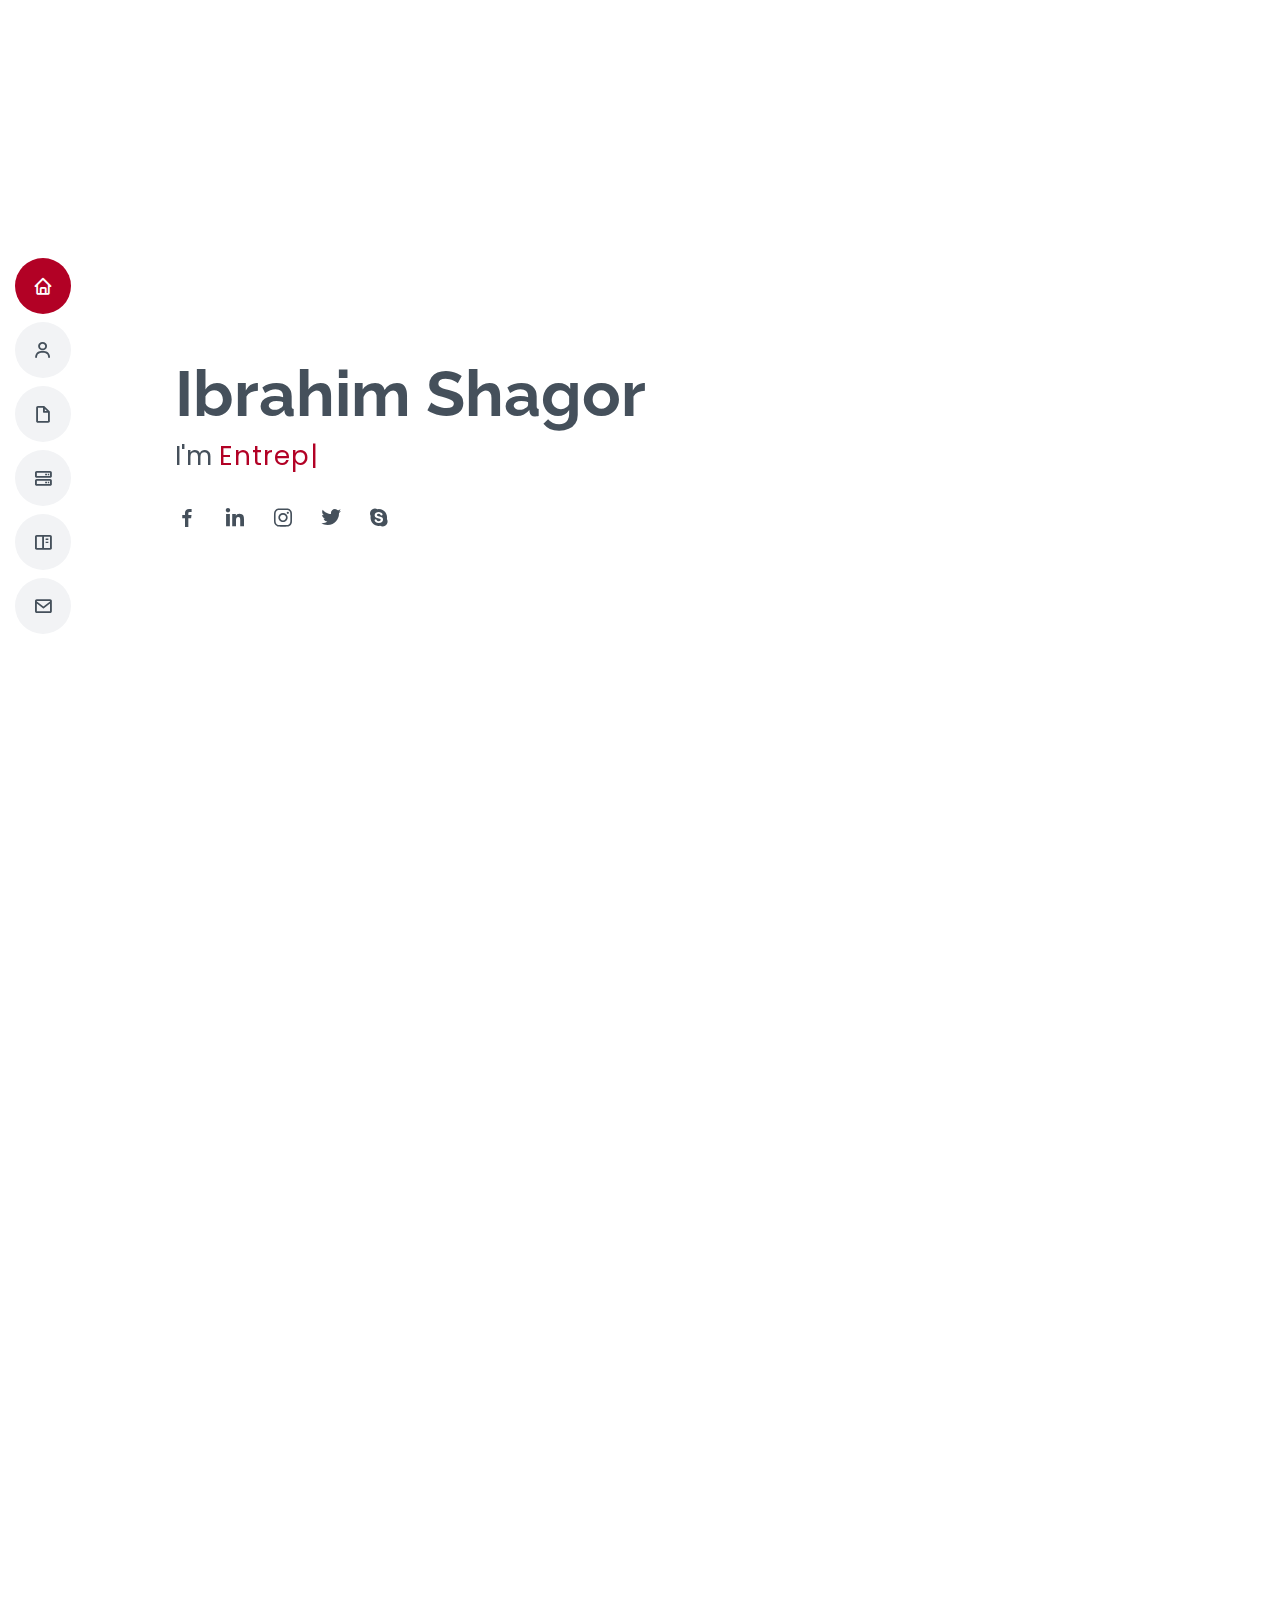
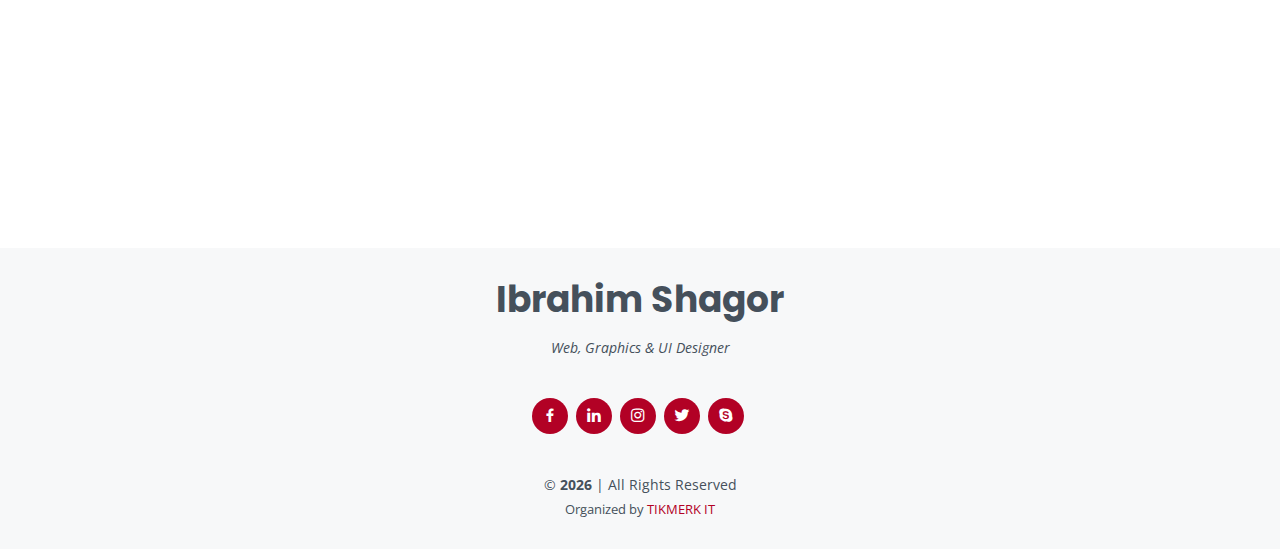
==== commit cfdd7c31: "Update index.html" ====
--- a/index.html
+++ b/index.html
@@ -5,15 +5,13 @@
   <meta charset="utf-8">
   <meta content="width=device-width, initial-scale=1.0" name="viewport">
 
-  <title>Ibrahim - Personal Portfolio</title>
-  <meta content="" name="description">
+  <title>Ibrahim Shagor</title>
+  <meta content="This is the website for Personal Information, Portfolio & Contact Details of Ibrahim Shagor." name="description">
   <meta content="" name="keywords">
 
   <!-- Favicons -->
-  <link href="https://i.postimg.cc/Vv76XWrm/favicon.png
-" rel="icon">
-  <link href="https://i.postimg.cc/Vv76XWrm/favicon.png
-" rel="apple-touch-icon">
+  <link href="https://i.postimg.cc/wM9NsW4z/unnamed.png" rel="icon">
+  <link href="https://i.postimg.cc/wM9NsW4z/unnamed.png" rel="apple-touch-icon">
 
   <!-- Google Fonts -->
   <link href="https://fonts.googleapis.com/css?family=Open+Sans:300,300i,400,400i,600,600i,700,700i|Raleway:300,300i,400,400i,500,500i,600,600i,700,700i|Poppins:300,300i,400,400i,500,500i,600,600i,700,700i" rel="stylesheet">
@@ -32,8 +30,8 @@
   <!-- Template Main JS Script -->
 
   <!-- =======================================================
-  * Template Name: Kobi
-  * Template URL: https://ibrahimshagor.github.io/kobi/
+  * Template Name: TIKMERK Personal Portfolio
+  * Template URL: https://ibrahimshagor.github.io/details/
   * Author: Ibrahim Shagor
   ======================================================== -->
 </head>
@@ -51,8 +49,8 @@
         <li class="active"><a href="#hero"><i class="bx bx-home"></i> <span>Home</span></a></li>
         <li><a href="#about"><i class="bx bx-user"></i> <span>About</span></a></li>
         <li><a href="#resume"><i class="bx bx-file-blank"></i> <span>Resume</span></a></li>
+        <li><a href="#services"><i class="bx bx-server"></i> <span>Services</span></a></li>
         <li><a href="#portfolio"><i class="bx bx-book-content"></i> <span>Portfolio</span></a></li>
-        <li><a href="#services"><i class="bx bx-server"></i> <span>Services</span></a></li>
         <li><a href="#contact"><i class="bx bx-envelope"></i> <span>Contact</span></a></li>
       </ul>
     </nav><!-- .nav-menu -->
@@ -63,10 +61,10 @@
   <section id="hero" class="d-flex flex-column justify-content-center">
     <div class="container" data-aos="zoom-in" data-aos-delay="100">
       <h1>Ibrahim Shagor</h1>
-      <p>I'm <span class="typed" data-typed-items="Designer, Developer, Freelancer"></span></p>
+      <p>I'm <span class="typed" data-typed-items="Entrepreneur, Designer, Freelancer"></span></p>
       <div class="social-links">
         <a href="https://www.facebook.com/ibrahimshagor.official/" class="facebook"><i class="bx bxl-facebook"></i></a>
-        <a href="https://www.linkedin.com/in/mohammad-ibrahim-hossain-051128176/" class="linkedin"><i class="bx bxl-linkedin"></i></a>
+        <a href="https://www.linkedin.com/in/ibrahimshagorofficial/" class="linkedin"><i class="bx bxl-linkedin"></i></a>
         <a href="https://www.instagram.com/ibrahimshagor.official/" class="instagram"><i class="bx bxl-instagram"></i></a>
         <a href="#" class="twitter"><i class="bx bxl-twitter"></i></a>
         <a href="#" class="google-plus"><i class="bx bxl-skype"></i></a>
@@ -90,7 +88,7 @@
             <img src="https://i.postimg.cc/m2RNjLPn/1-a.jpg" class="img-fluid" alt="">
           </div>
           <div class="col-lg-8 pt-4 pt-lg-0 content">
-            <h3>Graphics Designer &amp; Web Developer.</h3>
+            <h3>Web, Graphics & UI Designer.</h3>
             <p class="font-italic">
               
             </p>
@@ -98,7 +96,7 @@
               <div class="col-lg-6">
                 <ul>
                   <li><i class="icofont-rounded-right"></i> <strong>Birthday:</strong> 22 April 1998</li>
-                  <li><i class="icofont-rounded-right"></i> <strong>Website:</strong> ---</li>
+                  <li><i class="icofont-rounded-right"></i> <strong>Website:</strong> <a href="https://ibrahimshagor.github.io/details/">ibrahimshagor.github.io/details/</a></li>
                   <li><i class="icofont-rounded-right"></i> <strong>Phone:</strong> +880 19505 08397</li>
                   <li><i class="icofont-rounded-right"></i> <strong>City:</strong> Dhaka, Bangladesh</li>
                 </ul>
@@ -113,9 +111,9 @@
               </div>
             </div>
             <p>
-              I'm Ibrahim Shagor, a graphics and web designer. Designing is my passion. Andit always brings my happiness. I never feel bored to code a website or design a graphics. I always ready to serve.
+              I'm Ibrahim Shagor, a Web, Graphics & UI designer. Designing is my passion. And it always brings my happiness. I never feel bored to code a website or design a graphics. I always ready to serve.
             </p>
-            <p><a href="https://drive.google.com/uc?export=download&id=1RC57catyP0ty26M885lwnnXZK2s25V3y"><button style="background: #B20125; color: white; padding: 10px 20px; border-radius: 20px;">Download CV</button></a></p>
+            <p><a href="https://drive.google.com/file/d/1f5-89zqC3bTrFunM_g4KnWNpG1M7j8L6/view?usp=sharing"><button style="background: #B20125; color: white; padding: 10px 20px; border-radius: 20px;">Download CV</button></a></p>
           </div>
         </div>
 
@@ -136,7 +134,7 @@
           <div class="col-lg-3 col-md-6">
             <div class="count-box">
               <i class="icofont-simple-smile"></i>
-              <span data-toggle="counter-up">5</span>
+              <span data-toggle="counter-up">50+</span>
               <p>Happy Clients</p>
             </div>
           </div>
@@ -144,24 +142,24 @@
           <div class="col-lg-3 col-md-6 mt-5 mt-md-0">
             <div class="count-box">
               <i class="icofont-document-folder"></i>
-              <span data-toggle="counter-up">7</span>
-              <p>Projects</p>
+              <span data-toggle="counter-up">70+</span>
+              <p>Projects Done</p>
             </div>
           </div>
 
           <div class="col-lg-3 col-md-6 mt-5 mt-lg-0">
             <div class="count-box">
               <i class="icofont-live-support"></i>
-              <span data-toggle="counter-up">1000</span>
-              <p>Hours Of Support</p>
+              <span data-toggle="counter-up">5+ Year</span>
+              <p>Years Experience</p>
             </div>
           </div>
 
           <div class="col-lg-3 col-md-6 mt-5 mt-lg-0">
             <div class="count-box">
-              <i class="icofont-clock-time"></i>
-              <span data-toggle="counter-up">15</span>
-              <p>Hard Workers</p>
+              <i class="icofont-light-bulb"></i>
+              <span data-toggle="counter-up">15+</span>
+              <p>Get Awards</p>
             </div>
           </div>
 
@@ -216,14 +214,14 @@
             </div>
 
             <div class="progress">
-              <span class="skill">Illustrator <i class="val">80%</i></span>
+              <span class="skill">Illustrator/Photoshop <i class="val">75%</i></span>
               <div class="progress-bar-wrap">
                 <div class="progress-bar" role="progressbar" aria-valuenow="90" aria-valuemin="0" aria-valuemax="100"></div>
               </div>
             </div>
 
             <div class="progress">
-              <span class="skill">Photoshop <i class="val">75%</i></span>
+              <span class="skill">UI/UX <i class="val">75%</i></span>
               <div class="progress-bar-wrap">
                 <div class="progress-bar" role="progressbar" aria-valuenow="55" aria-valuemin="0" aria-valuemax="100"></div>
               </div>
@@ -250,7 +248,7 @@
             <h3 class="resume-title">Sumary</h3>
             <div class="resume-item pb-0">
               <h4>Ibrahim Shagor</h4>
-              <p><em>I have more then 4 years experience about graphics and web designing.</em></p>
+              <p><em>I have more then 5 years experience about web, graphics and ui/ux designing.</em></p>
               <ul>
                 <li>Dhaka, Bangladesh</li>
                 <li>+880 19505 08397</li>
@@ -261,7 +259,7 @@
             <h3 class="resume-title">Education</h3>
             <div class="resume-item">
               <h4>Bachelor of Business Administration In Management</h4>
-              <h5>2017 - Present</h5>
+              <h5>2018 - Present</h5>
               <p><em>Kabi Nazrul Govt. College, Dhaka</em></p>
               <p></p>
             </div>
@@ -285,9 +283,9 @@
               </ul>
             </div>
             <div class="resume-item">
-              <h4>IT Manager</h4>
-              <h5>2018 - 2021</h5>
-              <p><em>Ingenious Official, Dhaka</em></p>
+              <h4>Founder & Editor</h4>
+              <h5>2020 - Present</h5>
+              <p><em>JOYGAAN, Dhaka</em></p>
               <ul>
                 <li>Developed a website.</li>
                 <li>Managed a ecommerce store.</li>
@@ -299,6 +297,63 @@
 
       </div>
     </section><!-- End Resume Section -->
+    
+    <!-- ======= Services Section ======= -->
+    <section id="services" class="services">
+      <div class="container" data-aos="fade-up">
+
+        <div class="section-title">
+          <h2>Services</h2>
+          <p></p>
+        </div>
+
+        <div class="row">
+
+          <div class="col-lg-4 col-md-6 d-flex align-items-stretch mt-4 mt-md-0" data-aos="zoom-in" data-aos-delay="200">
+            <div class="icon-box iconbox-orange ">
+              <div class="icon">
+                <svg width="100" height="100" viewBox="0 0 600 600" xmlns="http://www.w3.org/2000/svg">
+                  <path stroke="none" stroke-width="0" fill="#f5f5f5" d="M300,582.0697525312426C382.5290701553225,586.8405444964366,449.9789794690241,525.3245884688669,502.5850820975895,461.55621195738473C556.606425686781,396.0723002908107,615.8543463187945,314.28637112970534,586.6730223649479,234.56875336149918C558.9533121215079,158.8439757836574,454.9685369536778,164.00468322053177,381.49747125262974,130.76875717737553C312.15926192815925,99.40240125094834,248.97055460311594,18.661163978235184,179.8680185752513,50.54337015887873C110.5421016452524,82.52863877960104,119.82277516462835,180.83849132639028,109.12597500060166,256.43424936330496C100.08760227029461,320.3096726198365,92.17705696193138,384.0621239912766,124.79988738764834,439.7174275375508C164.83382741302287,508.01625554203684,220.96474134820875,577.5009287672846,300,582.0697525312426"></path>
+                </svg>
+                <i class="bx bx-code-alt"></i>
+              </div>
+              <h4><a href="">Web Design</a></h4>
+              <p>I can do Wordpress, HTML & CSS template, Email template for you.</p>
+            </div>
+          </div>
+          
+          <div class="col-lg-4 col-md-6 d-flex align-items-stretch" data-aos="zoom-in" data-aos-delay="100">
+            <div class="icon-box iconbox-blue">
+              <div class="icon">
+                <svg width="100" height="100" viewBox="0 0 600 600" xmlns="http://www.w3.org/2000/svg">
+                  <path stroke="none" stroke-width="0" fill="#f5f5f5" d="M300,521.0016835830174C376.1290562159157,517.8887921683347,466.0731472004068,529.7835943286574,510.70327084640275,468.03025145048787C554.3714126377745,407.6079735673963,508.03601936045806,328.9844924480964,491.2728898941984,256.3432110539036C474.5976632858925,184.082847569629,479.9380746630129,96.60480741107993,416.23090153303,58.64404602377083C348.86323505073057,18.502131276798302,261.93793281208167,40.57373210992963,193.5410806939664,78.93577620505333C130.42746243093433,114.334589627462,98.30271207620316,179.96522072025542,76.75703585869454,249.04625023123273C51.97151888228291,328.5150500222984,13.704378332031375,421.85034740162234,66.52175969318436,486.19268352777647C119.04800174914682,550.1803526380478,217.28368757567262,524.383925680826,300,521.0016835830174"></path>
+                </svg>
+                <i class="bx bxl-spring-boot"></i>
+              </div>
+              <h4><a href="">Graphic Design</a></h4>
+              <p>As I am a graphic designer, I am ready to design for you anytime.</p>
+            </div>
+          </div>
+
+          <div class="col-lg-4 col-md-6 d-flex align-items-stretch mt-4 mt-lg-0" data-aos="zoom-in" data-aos-delay="300">
+            <div class="icon-box iconbox-pink">
+              <div class="icon">
+                <svg width="100" height="100" viewBox="0 0 600 600" xmlns="http://www.w3.org/2000/svg">
+                  <path stroke="none" stroke-width="0" fill="#f5f5f5" d="M300,541.5067337569781C382.14930387511276,545.0595476570109,479.8736841581634,548.3450877840088,526.4010558755058,480.5488172755941C571.5218469581645,414.80211281144784,517.5187510058486,332.0715597781072,496.52539010469104,255.14436215662573C477.37192572678356,184.95920475031193,473.57363656557914,105.61284051026155,413.0603344069578,65.22779650032875C343.27470386102294,18.654635553484475,251.2091493199835,5.337323636656869,175.0934190732945,40.62881213300186C97.87086631185822,76.43348514350839,51.98124368387456,156.15599469081315,36.44837278890362,239.84606092416172C21.716077023791087,319.22268207091537,43.775223500013084,401.1760424656574,96.891909868211,461.97329694683043C147.22146801428983,519.5804099606455,223.5754009179313,538.201503339737,300,541.5067337569781"></path>
+                </svg>
+                <i class="bx bxl-sketch"></i>
+              </div>
+              <h4><a href="">UI/UX</a></h4>
+              <p>I will design User Interface (UI) of any mobile or web app.</p>
+            </div>
+          </div>
+
+          
+
+        </div>
+
+      </div>
+    </section><!-- End Services Section -->
 
     <!-- ======= Portfolio Section ======= -->
     <section id="portfolio" class="portfolio section-bg">
@@ -453,63 +508,6 @@
       </div>
     </section><!-- End Portfolio Section -->
 
-    <!-- ======= Services Section ======= -->
-    <section id="services" class="services">
-      <div class="container" data-aos="fade-up">
-
-        <div class="section-title">
-          <h2>Services</h2>
-          <p></p>
-        </div>
-
-        <div class="row">
-
-          <div class="col-lg-4 col-md-6 d-flex align-items-stretch" data-aos="zoom-in" data-aos-delay="100">
-            <div class="icon-box iconbox-blue">
-              <div class="icon">
-                <svg width="100" height="100" viewBox="0 0 600 600" xmlns="http://www.w3.org/2000/svg">
-                  <path stroke="none" stroke-width="0" fill="#f5f5f5" d="M300,521.0016835830174C376.1290562159157,517.8887921683347,466.0731472004068,529.7835943286574,510.70327084640275,468.03025145048787C554.3714126377745,407.6079735673963,508.03601936045806,328.9844924480964,491.2728898941984,256.3432110539036C474.5976632858925,184.082847569629,479.9380746630129,96.60480741107993,416.23090153303,58.64404602377083C348.86323505073057,18.502131276798302,261.93793281208167,40.57373210992963,193.5410806939664,78.93577620505333C130.42746243093433,114.334589627462,98.30271207620316,179.96522072025542,76.75703585869454,249.04625023123273C51.97151888228291,328.5150500222984,13.704378332031375,421.85034740162234,66.52175969318436,486.19268352777647C119.04800174914682,550.1803526380478,217.28368757567262,524.383925680826,300,521.0016835830174"></path>
-                </svg>
-                <i class="bx bxl-spring-boot"></i>
-              </div>
-              <h4><a href="">Graphic Design</a></h4>
-              <p>As I am a graphic designer, I am ready to design for you anytime.</p>
-            </div>
-          </div>
-
-          <div class="col-lg-4 col-md-6 d-flex align-items-stretch mt-4 mt-md-0" data-aos="zoom-in" data-aos-delay="200">
-            <div class="icon-box iconbox-orange ">
-              <div class="icon">
-                <svg width="100" height="100" viewBox="0 0 600 600" xmlns="http://www.w3.org/2000/svg">
-                  <path stroke="none" stroke-width="0" fill="#f5f5f5" d="M300,582.0697525312426C382.5290701553225,586.8405444964366,449.9789794690241,525.3245884688669,502.5850820975895,461.55621195738473C556.606425686781,396.0723002908107,615.8543463187945,314.28637112970534,586.6730223649479,234.56875336149918C558.9533121215079,158.8439757836574,454.9685369536778,164.00468322053177,381.49747125262974,130.76875717737553C312.15926192815925,99.40240125094834,248.97055460311594,18.661163978235184,179.8680185752513,50.54337015887873C110.5421016452524,82.52863877960104,119.82277516462835,180.83849132639028,109.12597500060166,256.43424936330496C100.08760227029461,320.3096726198365,92.17705696193138,384.0621239912766,124.79988738764834,439.7174275375508C164.83382741302287,508.01625554203684,220.96474134820875,577.5009287672846,300,582.0697525312426"></path>
-                </svg>
-                <i class="bx bx-code-alt"></i>
-              </div>
-              <h4><a href="">Web Design</a></h4>
-              <p>I can do HTML & CSS template, Email signature or template for you</p>
-            </div>
-          </div>
-
-          <div class="col-lg-4 col-md-6 d-flex align-items-stretch mt-4 mt-lg-0" data-aos="zoom-in" data-aos-delay="300">
-            <div class="icon-box iconbox-pink">
-              <div class="icon">
-                <svg width="100" height="100" viewBox="0 0 600 600" xmlns="http://www.w3.org/2000/svg">
-                  <path stroke="none" stroke-width="0" fill="#f5f5f5" d="M300,541.5067337569781C382.14930387511276,545.0595476570109,479.8736841581634,548.3450877840088,526.4010558755058,480.5488172755941C571.5218469581645,414.80211281144784,517.5187510058486,332.0715597781072,496.52539010469104,255.14436215662573C477.37192572678356,184.95920475031193,473.57363656557914,105.61284051026155,413.0603344069578,65.22779650032875C343.27470386102294,18.654635553484475,251.2091493199835,5.337323636656869,175.0934190732945,40.62881213300186C97.87086631185822,76.43348514350839,51.98124368387456,156.15599469081315,36.44837278890362,239.84606092416172C21.716077023791087,319.22268207091537,43.775223500013084,401.1760424656574,96.891909868211,461.97329694683043C147.22146801428983,519.5804099606455,223.5754009179313,538.201503339737,300,541.5067337569781"></path>
-                </svg>
-                <i class="bx bxl-wordpress"></i>
-              </div>
-              <h4><a href="">WordPress</a></h4>
-              <p>I will do any kind of wordpress website design that you want.</p>
-            </div>
-          </div>
-
-          
-
-        </div>
-
-      </div>
-    </section><!-- End Services Section -->
-
     <!-- ======= Testimonials Section ======= -->
     <section id="testimonials" class="testimonials section-bg">
       <div class="container" data-aos="fade-up">
@@ -523,7 +521,7 @@
           <div class="testimonial-item">
             <img src="tm1.jpg" class="testimonial-img" alt="">
             <h3>Mostak Ahamed</h3>
-            <h4>Web Developer</h4>
+            <h4>Director, TIKMERK IT</h4>
             <p>
               <i class="bx bxs-quote-alt-left quote-icon-left"></i>
               He is super cool and hard worker I have ever seen.
@@ -534,7 +532,7 @@
           <div class="testimonial-item">
             <img src="tm2.jpg" class="testimonial-img" alt="">
             <h3>Kaniz Fatema</h3>
-            <h4>Designer</h4>
+            <h4>Management Member, JOYGAAN</h4>
             <p>
               <i class="bx bxs-quote-alt-left quote-icon-left"></i>
               He has helped me to learn designing. Very friendly and helpfull.
@@ -570,13 +568,13 @@
               <div class="email">
                 <i class="icofont-envelope"></i>
                 <h4>Email:</h4>
-                <p>ibrahimshagor.official@gmail.com</p>
+                <p><a href="mailto:ibrahimshagor.official@gmail.com">ibrahimshagor.official@gmail.com</a></p>
               </div>
 
               <div class="phone">
                 <i class="icofont-phone"></i>
                 <h4>Call:</h4>
-                <p>+880 19505 08397</p>
+                <p><a href="tel:+880 19505 08397">+880 19505 08397</a></p>
               </div>
 
             </div>
@@ -600,23 +598,21 @@
   <footer id="footer">
     <div class="container">
       <h3>Ibrahim Shagor</h3>
-      <p>Graphics & Web Designer</p>
+      <p>Web, Graphics & UI Designer</p>
       <div class="social-links">
         <a href="https://facebook.com/ibrahimshagor.official" class="facebook"><i class="bx bxl-facebook"></i></a>
-        <a href="https://www.linkedin.com/in/mohammad-ibrahim-hossain-051128176/" class="linkedin"><i class="bx bxl-linkedin"></i></a>
+        <a href="https://www.linkedin.com/in/ibrahimshagorofficial/" class="linkedin"><i class="bx bxl-linkedin"></i></a>
         <a href="https://www.instagram.com/ibrahimshagor.official/" class="instagram"><i class="bx bxl-instagram"></i></a>
         <a href="#" class="twitter"><i class="bx bxl-twitter"></i></a>
         <a href="#" class="google-plus"><i class="bx bxl-skype"></i></a>
       </div>
       <div class="copyright">
-        &copy; <strong><span>2020</span></strong>. All Rights Reserved
+        &copy; <strong><span><script>document.write( new Date().getFullYear() );</script></span></strong> | All Rights Reserved
       </div>
       <div class="credits">
         <!-- All the links in the footer should remain intact. -->
-        <!-- You can delete the links only if you purchased the pro version. -->
         <!-- Licensing information: [license-url] -->
-        <!-- Purchase the pro version with working PHP/AJAX contact form: https://bootstrapmade.com/free-html-bootstrap-template-my-resume/ -->
-        Designed by <a href="#">Ibrahim Shagor</a>
+        Organized by <a href="https://tikmerk.com/" style="">TIKMERK IT</a>
       </div>
     </div>
   </footer><!-- End Footer -->
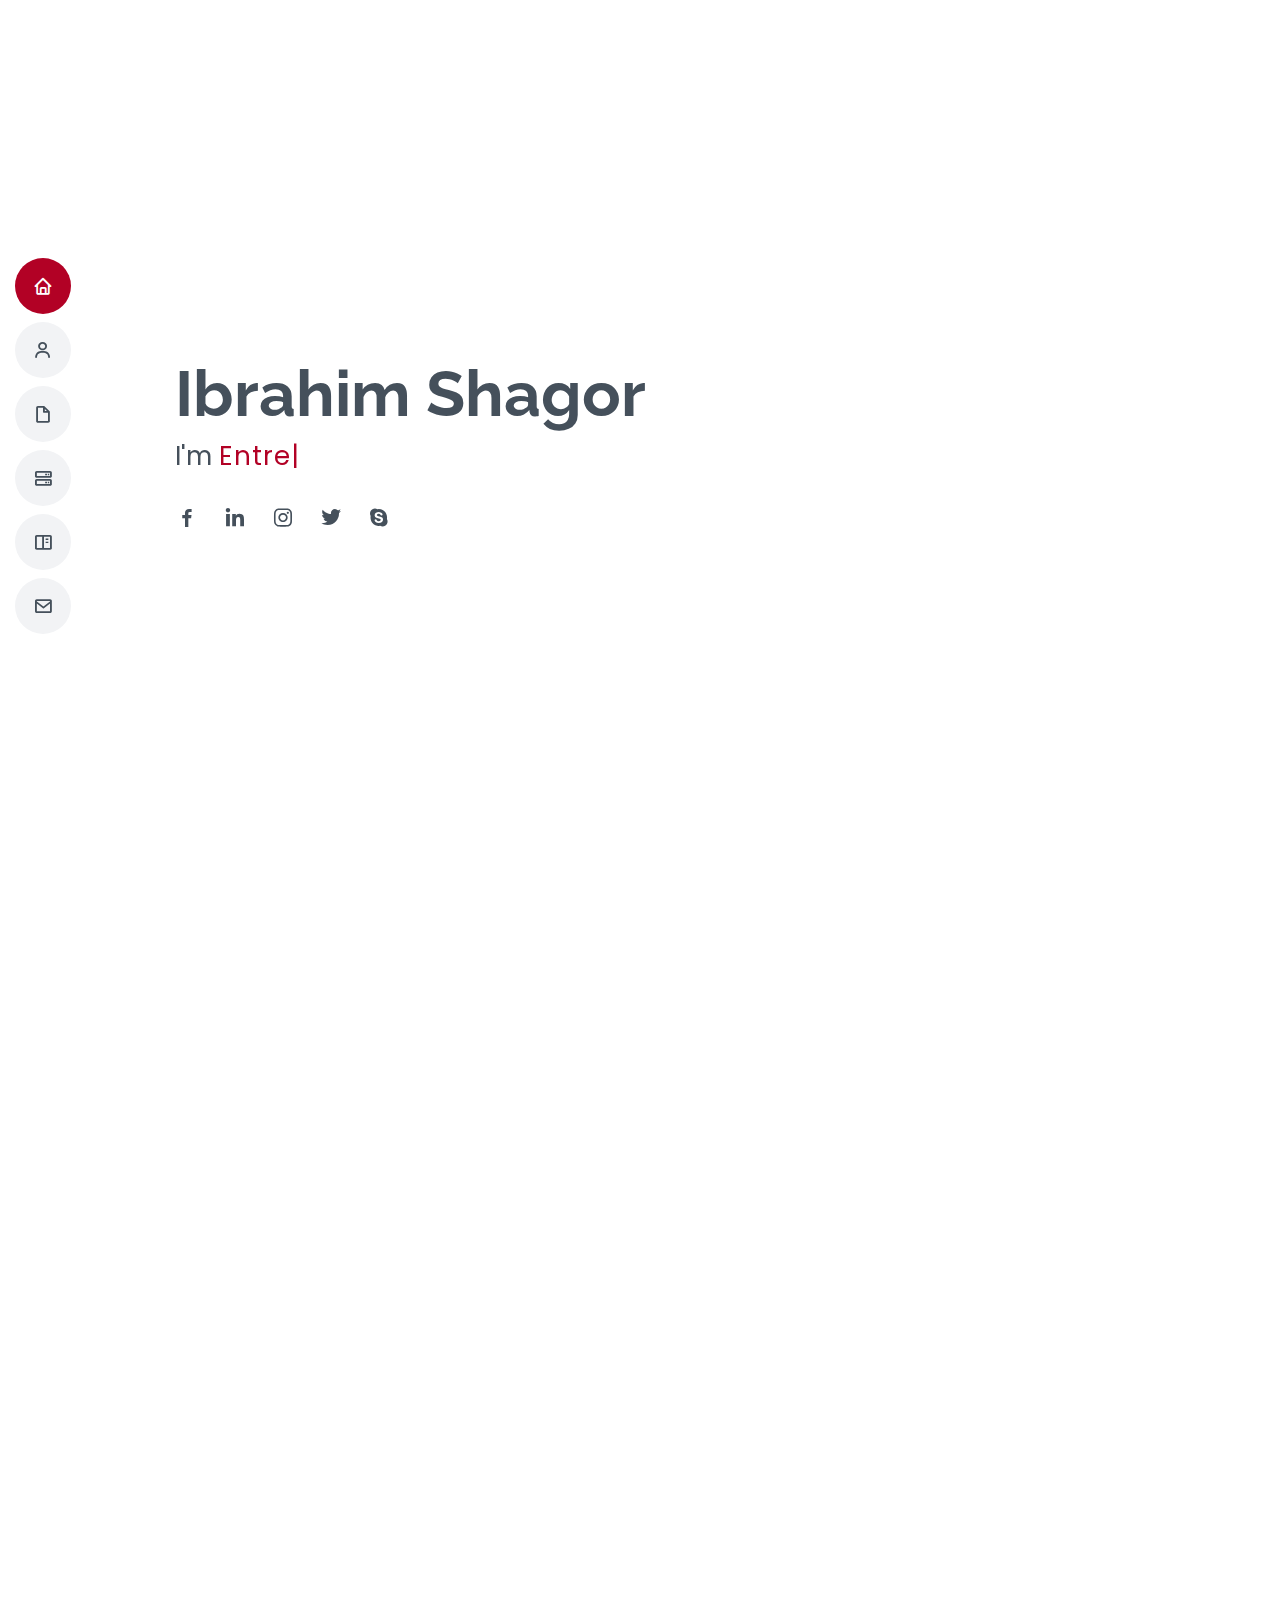
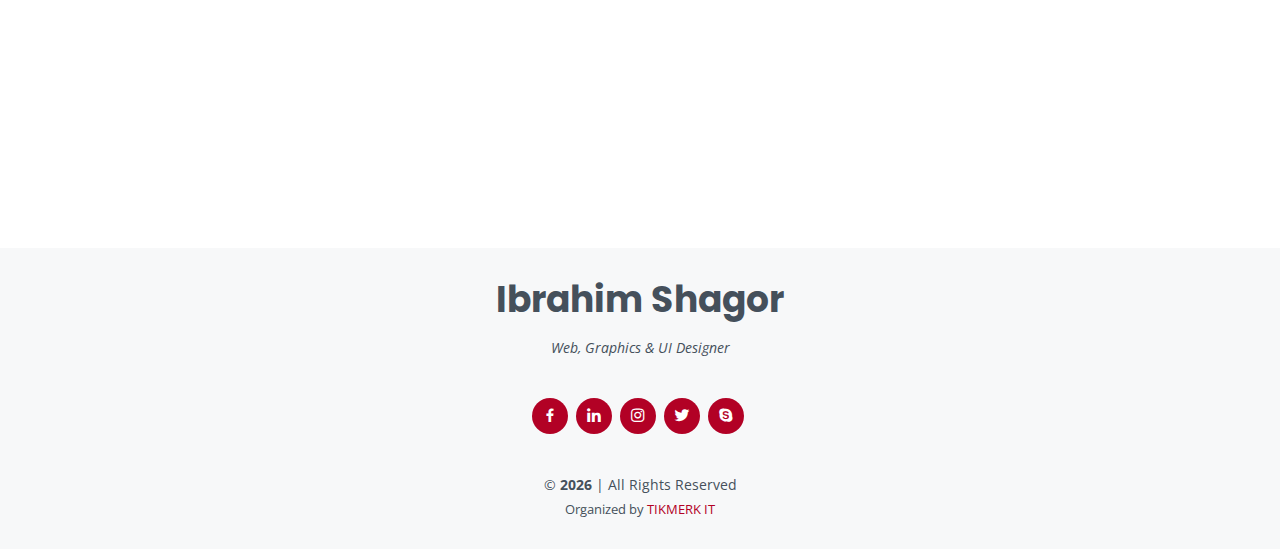
==== commit e1b68aa3: "Update index.html" ====
--- a/index.html
+++ b/index.html
@@ -341,7 +341,7 @@
                 <svg width="100" height="100" viewBox="0 0 600 600" xmlns="http://www.w3.org/2000/svg">
                   <path stroke="none" stroke-width="0" fill="#f5f5f5" d="M300,541.5067337569781C382.14930387511276,545.0595476570109,479.8736841581634,548.3450877840088,526.4010558755058,480.5488172755941C571.5218469581645,414.80211281144784,517.5187510058486,332.0715597781072,496.52539010469104,255.14436215662573C477.37192572678356,184.95920475031193,473.57363656557914,105.61284051026155,413.0603344069578,65.22779650032875C343.27470386102294,18.654635553484475,251.2091493199835,5.337323636656869,175.0934190732945,40.62881213300186C97.87086631185822,76.43348514350839,51.98124368387456,156.15599469081315,36.44837278890362,239.84606092416172C21.716077023791087,319.22268207091537,43.775223500013084,401.1760424656574,96.891909868211,461.97329694683043C147.22146801428983,519.5804099606455,223.5754009179313,538.201503339737,300,541.5067337569781"></path>
                 </svg>
-                <i class="bx bxl-sketch"></i>
+                <i class='bx bxs-dashboard'></i>
               </div>
               <h4><a href="">UI/UX</a></h4>
               <p>I will design User Interface (UI) of any mobile or web app.</p>
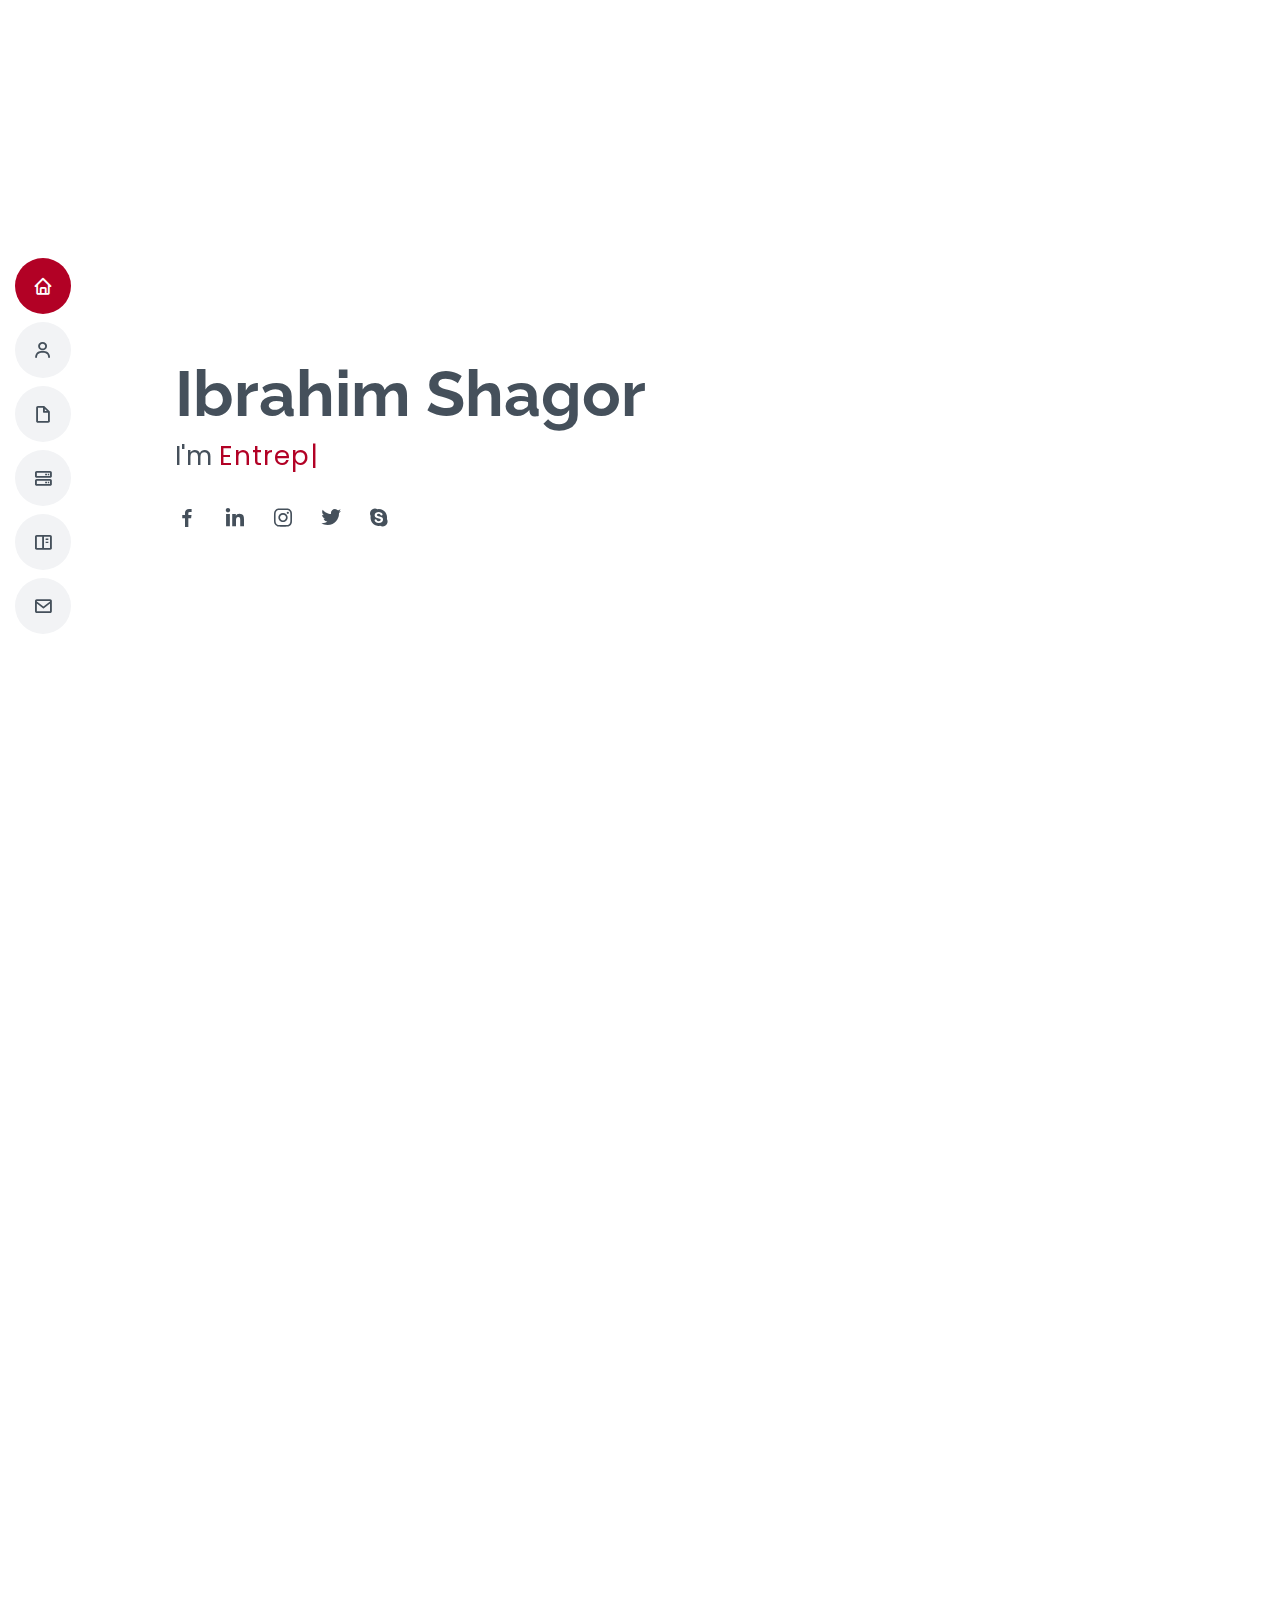
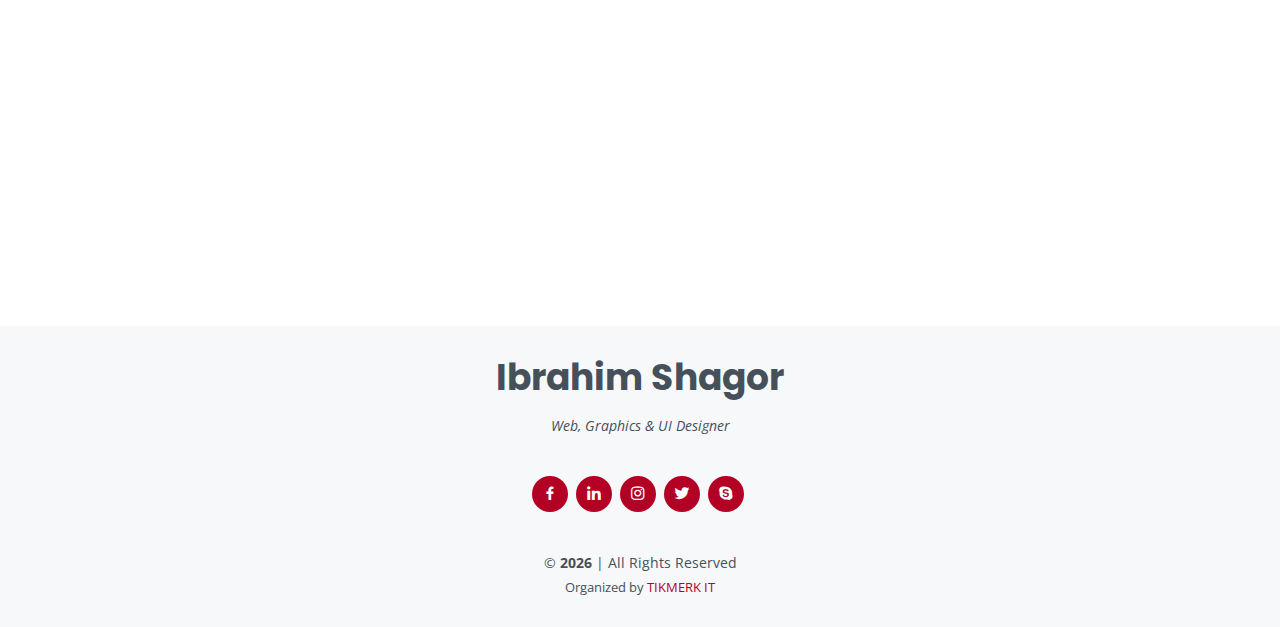
==== commit 80fe4666: "Update index.html" ====
--- a/index.html
+++ b/index.html
@@ -111,7 +111,7 @@
               </div>
             </div>
             <p>
-              I'm Ibrahim Shagor, a Web, Graphics & UI designer. Designing is my passion. And it always brings my happiness. I never feel bored to code a website or design a graphics. I always ready to serve.
+              I'm Ibrahim Shagor, a Web, Graphics & UI designer. Designing is my passion. And it always brings me happiness. I never feel bored coding and designing Websites, Graphics, or UI/UX. I am always ready to serve you.
             </p>
             <p><a href="https://drive.google.com/file/d/1f5-89zqC3bTrFunM_g4KnWNpG1M7j8L6/view?usp=sharing"><button style="background: #B20125; color: white; padding: 10px 20px; border-radius: 20px;">Download CV</button></a></p>
           </div>
@@ -134,7 +134,7 @@
           <div class="col-lg-3 col-md-6">
             <div class="count-box">
               <i class="icofont-simple-smile"></i>
-              <span data-toggle="counter-up">50+</span>
+              <span data-toggle="counter-up">50</span><span>+</span>
               <p>Happy Clients</p>
             </div>
           </div>
@@ -142,7 +142,7 @@
           <div class="col-lg-3 col-md-6 mt-5 mt-md-0">
             <div class="count-box">
               <i class="icofont-document-folder"></i>
-              <span data-toggle="counter-up">70+</span>
+              <span data-toggle="counter-up">70</span><span>+</span>
               <p>Projects Done</p>
             </div>
           </div>
@@ -150,7 +150,7 @@
           <div class="col-lg-3 col-md-6 mt-5 mt-lg-0">
             <div class="count-box">
               <i class="icofont-live-support"></i>
-              <span data-toggle="counter-up">5+ Year</span>
+              <span data-toggle="counter-up">5</span><span>+</span>
               <p>Years Experience</p>
             </div>
           </div>
@@ -158,7 +158,7 @@
           <div class="col-lg-3 col-md-6 mt-5 mt-lg-0">
             <div class="count-box">
               <i class="icofont-light-bulb"></i>
-              <span data-toggle="counter-up">15+</span>
+              <span data-toggle="counter-up">15</span><span>+</span>
               <p>Get Awards</p>
             </div>
           </div>
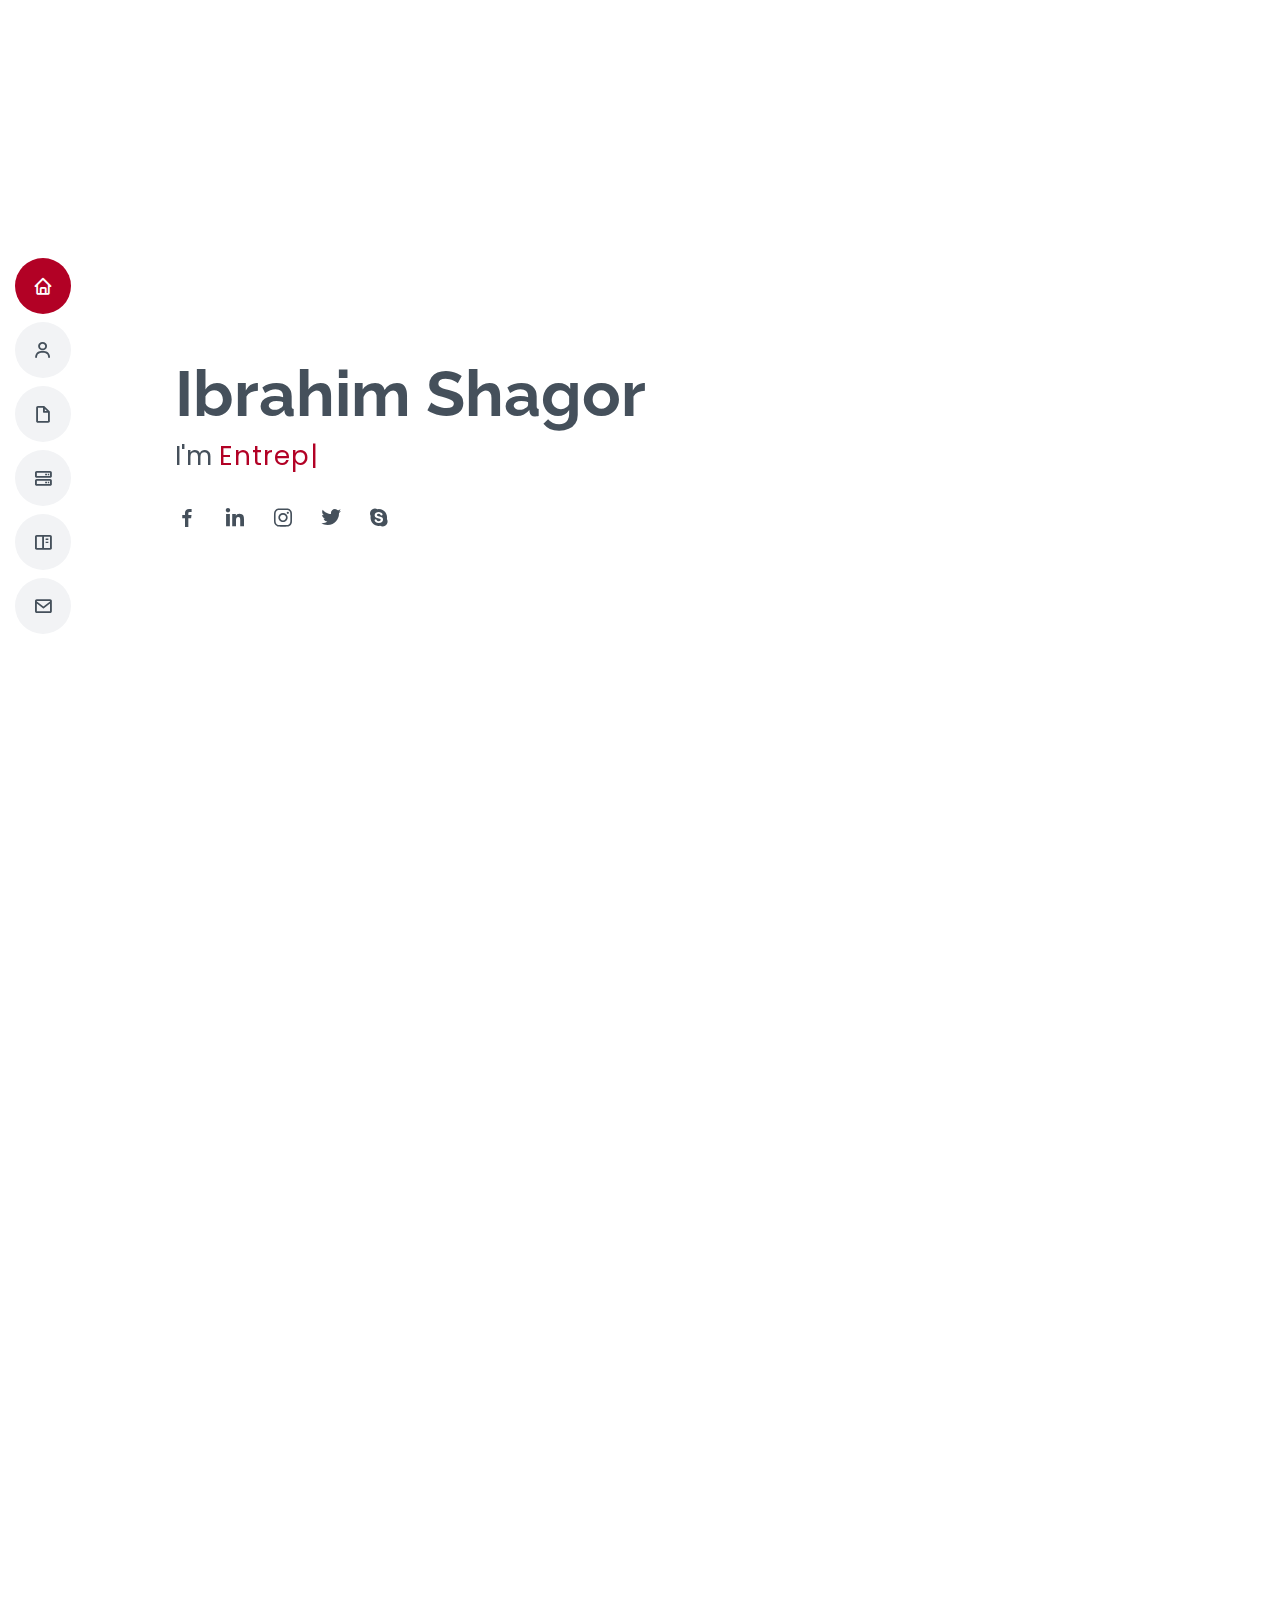
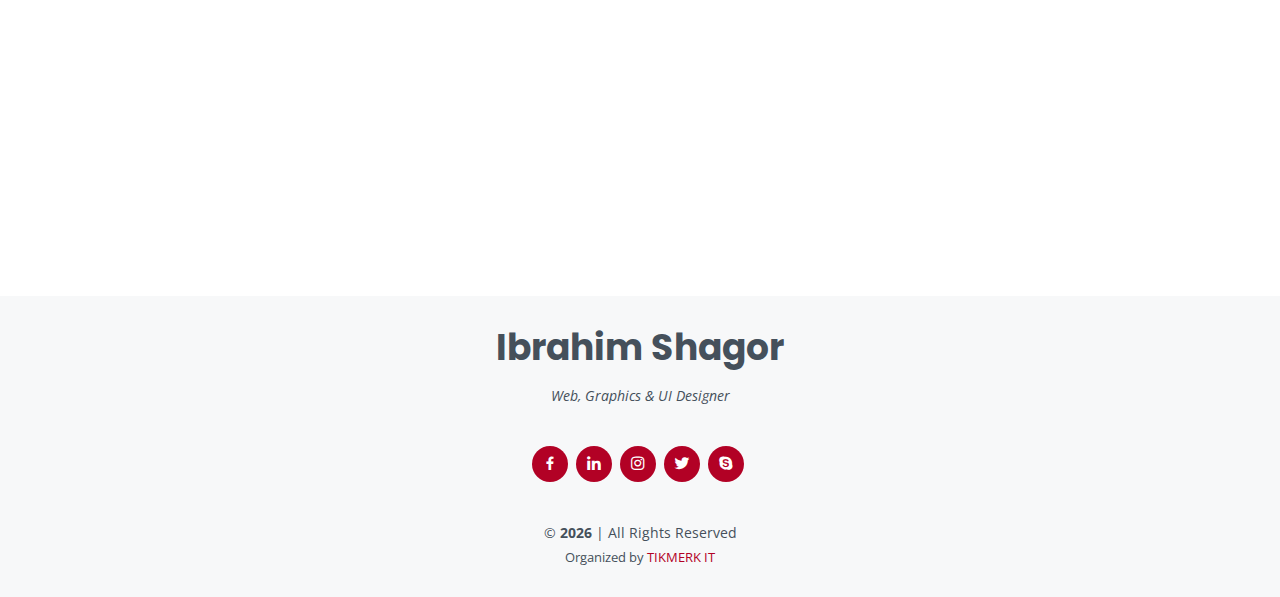
==== commit b4621ec4: "Update index.html" ====
--- a/index.html
+++ b/index.html
@@ -134,7 +134,7 @@
           <div class="col-lg-3 col-md-6">
             <div class="count-box">
               <i class="icofont-simple-smile"></i>
-              <span data-toggle="counter-up">50</span><span>+</span>
+              <span data-toggle="counter-up">50</span>+
               <p>Happy Clients</p>
             </div>
           </div>
@@ -142,7 +142,7 @@
           <div class="col-lg-3 col-md-6 mt-5 mt-md-0">
             <div class="count-box">
               <i class="icofont-document-folder"></i>
-              <span data-toggle="counter-up">70</span><span>+</span>
+              <span data-toggle="counter-up">70</span>+
               <p>Projects Done</p>
             </div>
           </div>
@@ -150,7 +150,7 @@
           <div class="col-lg-3 col-md-6 mt-5 mt-lg-0">
             <div class="count-box">
               <i class="icofont-live-support"></i>
-              <span data-toggle="counter-up">5</span><span>+</span>
+              <span data-toggle="counter-up">5</span>+
               <p>Years Experience</p>
             </div>
           </div>
@@ -158,7 +158,7 @@
           <div class="col-lg-3 col-md-6 mt-5 mt-lg-0">
             <div class="count-box">
               <i class="icofont-light-bulb"></i>
-              <span data-toggle="counter-up">15</span><span>+</span>
+              <span data-toggle="counter-up">15</span>+
               <p>Get Awards</p>
             </div>
           </div>
@@ -248,7 +248,7 @@
             <h3 class="resume-title">Sumary</h3>
             <div class="resume-item pb-0">
               <h4>Ibrahim Shagor</h4>
-              <p><em>I have more then 5 years experience about web, graphics and ui/ux designing.</em></p>
+              <p><em>I have more than 5 years experience in Web, Graphics, and UI/UX designing.</em></p>
               <ul>
                 <li>Dhaka, Bangladesh</li>
                 <li>+880 19505 08397</li>
@@ -278,7 +278,7 @@
               <p><em>TIKMERK IT, Dhaka</em></p>
               <ul>
                 <li>Managed 6 members of this institution in work.</li>
-                <li>Taught some student for this institution.</li>
+                <li>Taught some students for this institution.</li>
                 <li>Completed some projects.</li>
               </ul>
             </div>
@@ -288,7 +288,7 @@
               <p><em>JOYGAAN, Dhaka</em></p>
               <ul>
                 <li>Developed a website.</li>
-                <li>Managed a ecommerce store.</li>
+                <li>Managed an e-commerce store.</li>
                 <li>Did a lot of graphics designs.</li>
               </ul>
             </div>
@@ -318,7 +318,7 @@
                 <i class="bx bx-code-alt"></i>
               </div>
               <h4><a href="">Web Design</a></h4>
-              <p>I can do Wordpress, HTML & CSS template, Email template for you.</p>
+              <p>I can do WordPress, HTML & CSS template, Email template for you.</p>
             </div>
           </div>
           
@@ -344,7 +344,7 @@
                 <i class='bx bxs-dashboard'></i>
               </div>
               <h4><a href="">UI/UX</a></h4>
-              <p>I will design User Interface (UI) of any mobile or web app.</p>
+              <p>I will design the User Interface (UI) of any mobile or web app.</p>
             </div>
           </div>
 
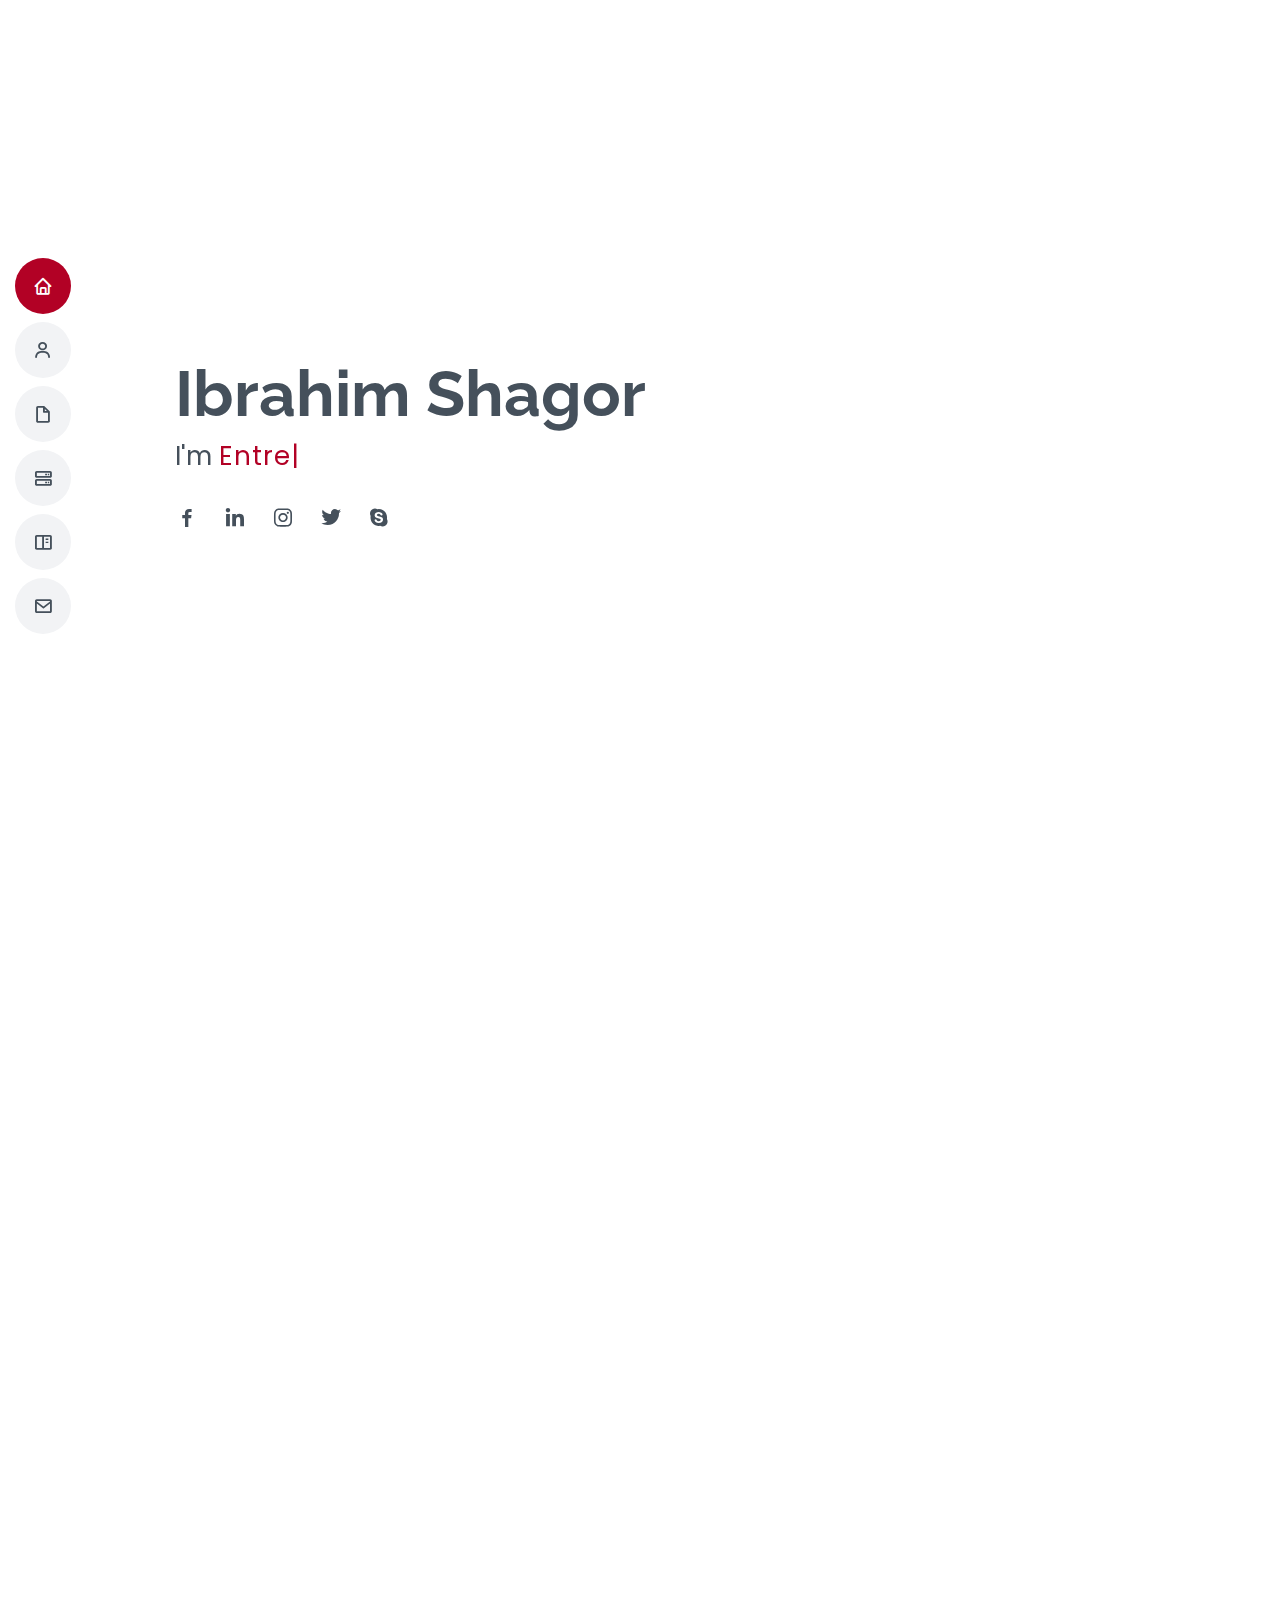
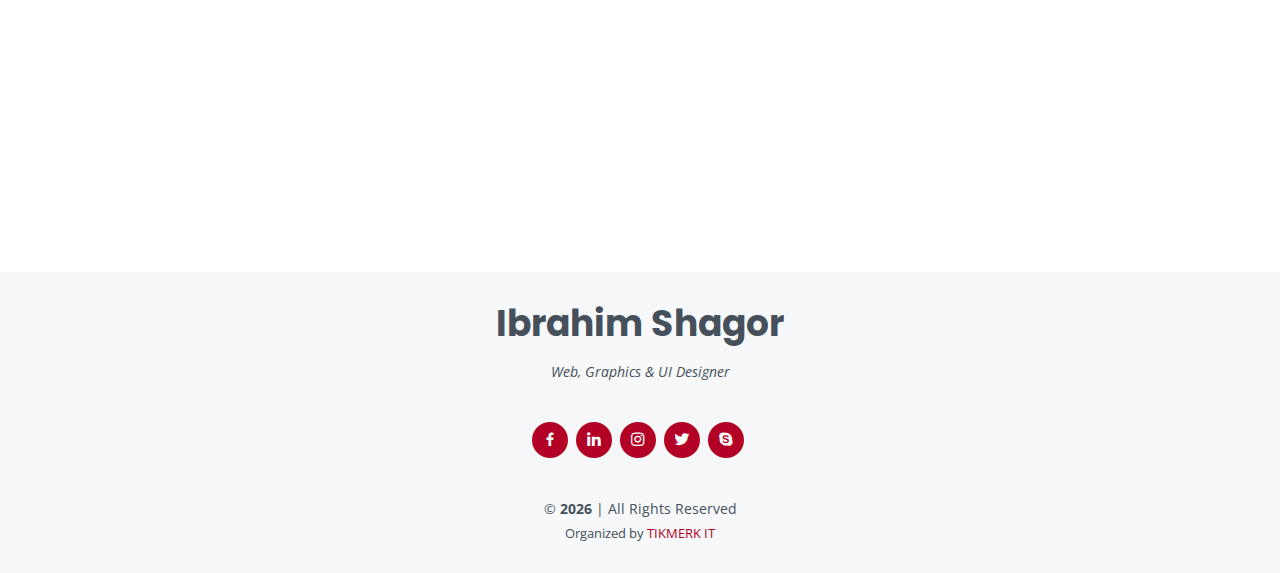
==== commit 1f2c0217: "Update index.html" ====
--- a/index.html
+++ b/index.html
@@ -134,7 +134,7 @@
           <div class="col-lg-3 col-md-6">
             <div class="count-box">
               <i class="icofont-simple-smile"></i>
-              <span data-toggle="counter-up">50</span>+
+              <span data-toggle="counter-up">50</span>
               <p>Happy Clients</p>
             </div>
           </div>
@@ -142,7 +142,7 @@
           <div class="col-lg-3 col-md-6 mt-5 mt-md-0">
             <div class="count-box">
               <i class="icofont-document-folder"></i>
-              <span data-toggle="counter-up">70</span>+
+              <span data-toggle="counter-up">70</span>
               <p>Projects Done</p>
             </div>
           </div>
@@ -150,7 +150,7 @@
           <div class="col-lg-3 col-md-6 mt-5 mt-lg-0">
             <div class="count-box">
               <i class="icofont-live-support"></i>
-              <span data-toggle="counter-up">5</span>+
+              <span data-toggle="counter-up">5</span>
               <p>Years Experience</p>
             </div>
           </div>
@@ -158,7 +158,7 @@
           <div class="col-lg-3 col-md-6 mt-5 mt-lg-0">
             <div class="count-box">
               <i class="icofont-light-bulb"></i>
-              <span data-toggle="counter-up">15</span>+
+              <span data-toggle="counter-up">15</span>
               <p>Get Awards</p>
             </div>
           </div>
@@ -248,7 +248,7 @@
             <h3 class="resume-title">Sumary</h3>
             <div class="resume-item pb-0">
               <h4>Ibrahim Shagor</h4>
-              <p><em>I have more than 5 years experience in Web, Graphics, and UI/UX designing.</em></p>
+              <p><em>I have more than 5 years of experience in Web, Graphics, and UI/UX designing.</em></p>
               <ul>
                 <li>Dhaka, Bangladesh</li>
                 <li>+880 19505 08397</li>
